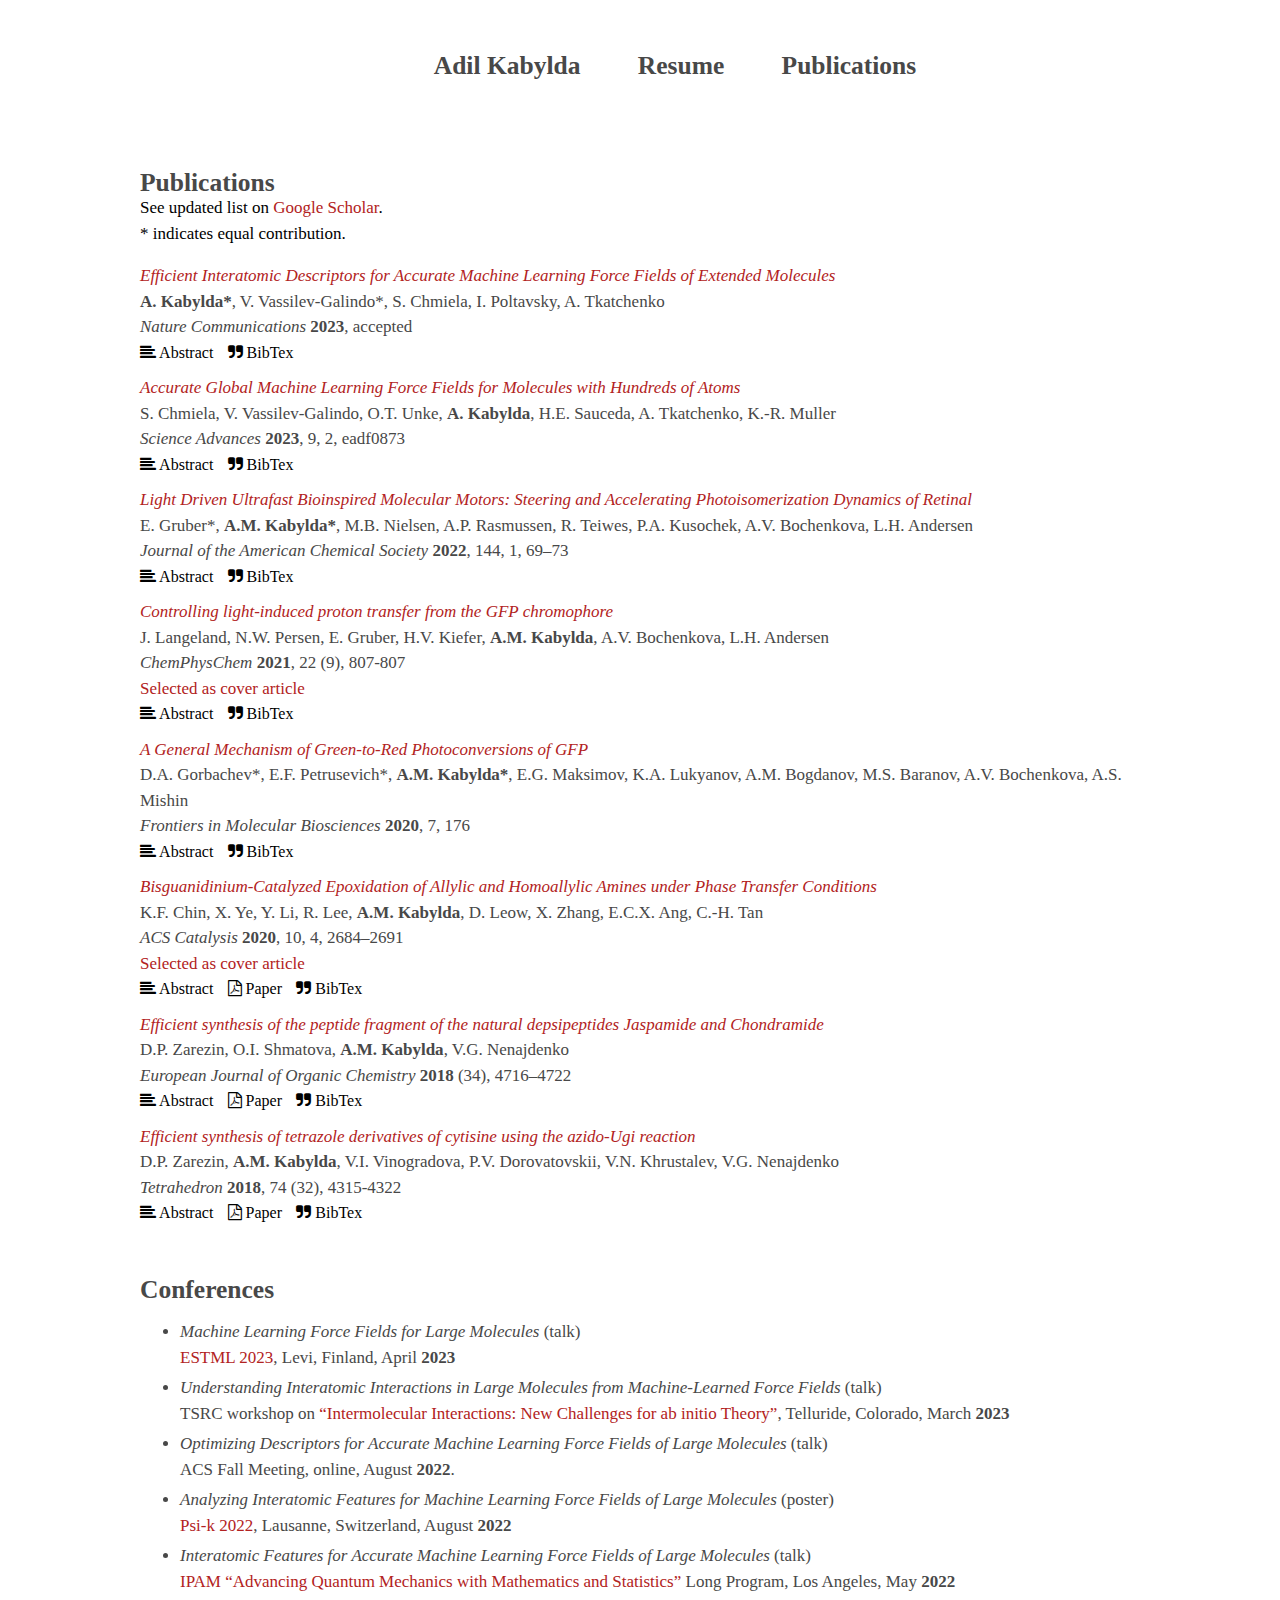
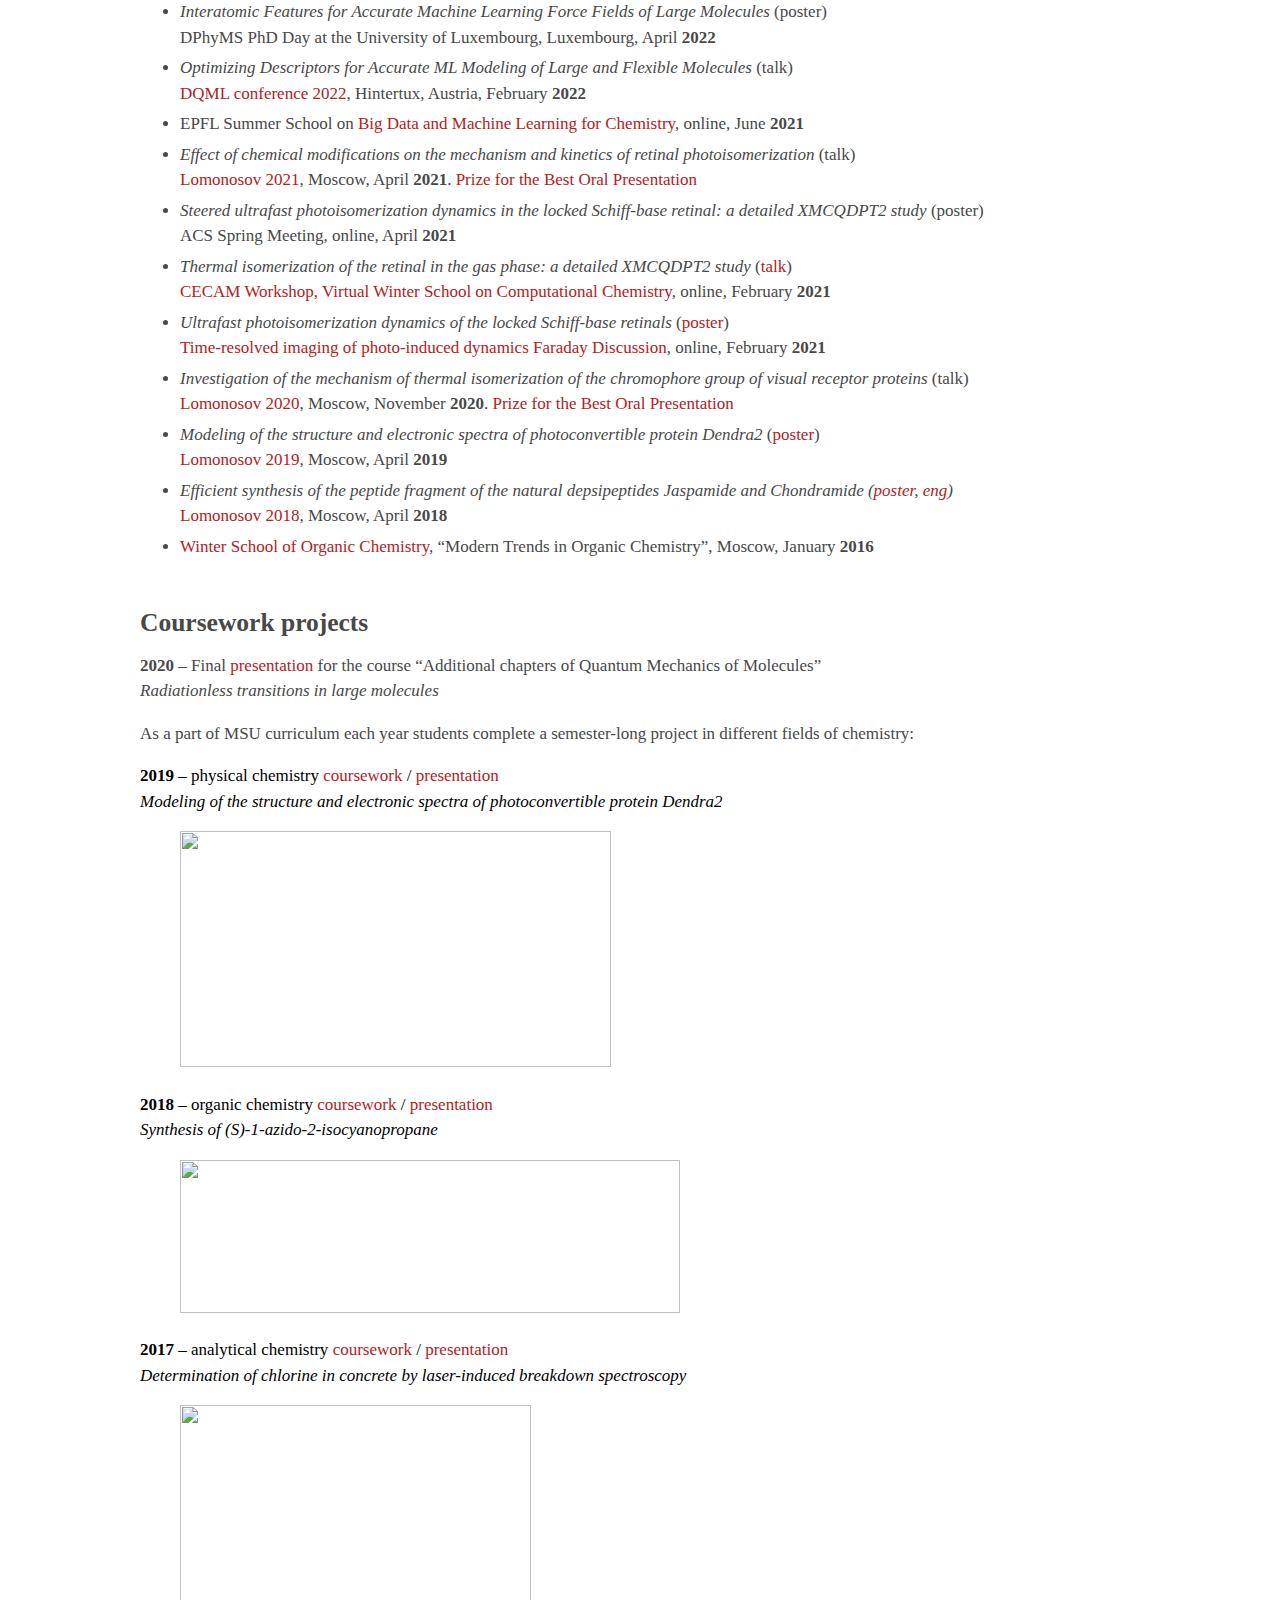
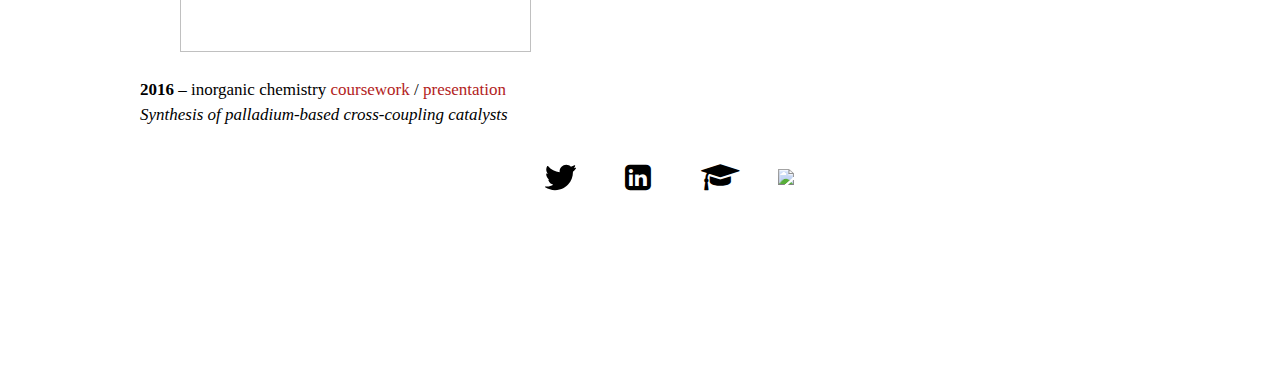
==== publications.html @ 23c83a57 "Update publications.html" ====
<!doctype html>
<html>
	<head>
	<!-- Google tag (gtag.js) -->
	<script async src="https://www.googletagmanager.com/gtag/js?id=G-KMZT3VV1C0"></script>
	<script>
		window.dataLayer = window.dataLayer || [];
		function gtag(){dataLayer.push(arguments);}
		gtag('js', new Date());
		gtag('config', 'G-KMZT3VV1C0');
	</script>
	<link rel="stylesheet" href="https://maxcdn.bootstrapcdn.com/font-awesome/4.4.0/css/font-awesome.min.css">
	<title>Adil Kabylda</title>
	<link rel="stylesheet" type="text/css" href="style.css">
	<script>
        function myFunction(name) {
          var x = document.getElementById(name);
          if (x.style.display === "none") {
            x.style.display = "block";
          } else {
            x.style.display = "none";
          }
        }
        function redirect_blank(url) {
          var a = document.createElement('a');
          a.target = "_blank";
          a.href = url;
          a.click();
        }
        </script>
	</head>

	<header>
	  <nav>
	    <ul>
	      <li><a href="index.html">Adil Kabylda</a></li>
	      <li><a href="resume.html">Resume</a></li>
	      <li><a href="publications.html">Publications</a></li>
	    </ul>
	  </nav>
	</header>

	<body>
       

		<h2>Publications</h2>
		See updated list on <a href="https://scholar.google.ru/citations?user=BIi43qMAAAAJ" target="_blank">Google Scholar</a>. <br>
		* indicates equal contribution.  
		
		<p>
			<ul style="list-style-type:none; padding:0">
				
			<li style="margin:10px 0px">
				<em><a href="https://arxiv.org/abs/2209.03985" target="_blank">Efficient Interatomic Descriptors for Accurate Machine Learning Force Fields of Extended Molecules</a></em><br>
				<b>A. Kabylda*</b>, V. Vassilev-Galindo*, S. Chmiela, I. Poltavsky, A. Tkatchenko <br>
				<em>Nature Communications</em> <b>2023</b>, accepted <br>
				<button class="button" onclick="myFunction('zarezin2018_1')"><i class="fa fa-align-left"></i> Abstract</button>
				<button class="button" onclick="myFunction('zarezin2018_1bib')"><i class="fa fa-quote-right"></i> BibTex</button>
				<div class="boxabstract" id="zarezin2018_1" style="Display:none">
					Abstract
					</div>
					<div class="boxabstract" id="zarezin2018_1bib" style="Display:none">
						@article{zarezin2018_1efficient,<br>
					</div>	
				
			<li style="margin:10px 0px">
				<em><a href="https://doi.org/10.1126/sciadv.adf0873" target="_blank">Accurate Global Machine Learning Force Fields for Molecules with Hundreds of Atoms</a></em><br>
				S. Chmiela, V. Vassilev-Galindo, O.T. Unke,  <b>A. Kabylda</b>, H.E. Sauceda, A. Tkatchenko, K.-R. Muller  <br>
				<em>Science Advances</em> <b>2023</b>, 9, 2, eadf0873 <br>
				<button class="button" onclick="myFunction('zarezin2018_1')"><i class="fa fa-align-left"></i> Abstract</button>
				<button class="button" onclick="myFunction('zarezin2018_1bib')"><i class="fa fa-quote-right"></i> BibTex</button>
				<div class="boxabstract" id="zarezin2018_1" style="Display:none">
					Abstract
					</div>
					<div class="boxabstract" id="zarezin2018_1bib" style="Display:none">
						@article{zarezin2018_1efficient,<br>
					</div>	
				
			<li style="margin:10px 0px">
				<em><a href="https://doi.org/10.1021/jacs.1c10752" target="_blank">Light Driven Ultrafast Bioinspired Molecular Motors: Steering and Accelerating Photoisomerization Dynamics of Retinal</a></em><br>
				E. Gruber*, <b>A.M. Kabylda*</b>, M.B. Nielsen, A.P. Rasmussen, R. Teiwes, P.A. Kusochek, A.V. Bochenkova, L.H. Andersen <br>
				<em>Journal of the American Chemical Society</em> <b>2022</b>, 144, 1, 69–73 <br>
				<button class="button" onclick="myFunction('zarezin2018_1')"><i class="fa fa-align-left"></i> Abstract</button>
				<button class="button" onclick="myFunction('zarezin2018_1bib')"><i class="fa fa-quote-right"></i> BibTex</button>
				<div class="boxabstract" id="zarezin2018_1" style="Display:none">
					Abstract
					</div>
					<div class="boxabstract" id="zarezin2018_1bib" style="Display:none">
						@article{zarezin2018_1efficient,<br>
					</div>	
			<li style="margin:10px 0px">
				<em><a href="https://doi.org/10.1002/cphc.202100068" target="_blank">Controlling light‐induced proton transfer from the GFP chromophore</a></em><br>
				J. Langeland, N.W. Persen, E. Gruber, H.V. Kiefer, <b>A.M. Kabylda</b>, A.V. Bochenkova, L.H. Andersen <br>
				<em>ChemPhysChem</em> <b>2021</b>, 22 (9), 807-807 <br>
				<b, style="color:rgb(45, 45, 182)"><a href="https://doi.org/10.1002/cphc.202100281" target="_blank">Selected as cover article</a></b><br>
				<button class="button" onclick="myFunction('zarezin2018_1')"><i class="fa fa-align-left"></i> Abstract</button>
				<button class="button" onclick="myFunction('zarezin2018_1bib')"><i class="fa fa-quote-right"></i> BibTex</button>
				<div class="boxabstract" id="zarezin2018_1" style="Display:none">
					Abstract
					</div>
					<div class="boxabstract" id="zarezin2018_1bib" style="Display:none">
						@article{zarezin2018_1efficient,<br>
					
					</div>					
			<li style="margin:10px 0px">
				<em><a href="https://doi.org/10.3389/fmolb.2020.00176" target="_blank">A General Mechanism of Green-to-Red Photoconversions of GFP</a></em><br>
				D.A. Gorbachev*, E.F. Petrusevich*, <b>A.M. Kabylda*</b>, E.G. Maksimov, 
				K.A. Lukyanov, A.M. Bogdanov, M.S. Baranov, A.V. Bochenkova, A.S. Mishin <br>
				<em>Frontiers in Molecular Biosciences</em> <b>2020</b>, 7, 176 <br>
				<button class="button" onclick="myFunction('zarezin2018_1')"><i class="fa fa-align-left"></i> Abstract</button>
				<button class="button" onclick="myFunction('zarezin2018_1bib')"><i class="fa fa-quote-right"></i> BibTex</button>
				<div class="boxabstract" id="zarezin2018_1" style="Display:none">
					Abstract
					</div>
					<div class="boxabstract" id="zarezin2018_1bib" style="Display:none">
						@article{zarezin2018_1efficient,<br>
					
					</div>	
				
			<li style="margin:10px 0px">
				<em><a href="https://doi.org/10.1021/acscatal.9b04862" target="_blank">Bisguanidinium-Catalyzed Epoxidation of Allylic and Homoallylic Amines under Phase Transfer Conditions</a></em><br>
				K.F. Chin, X. Ye, Y. Li, R. Lee, <b>A.M. Kabylda</b>, D. Leow, X. Zhang, E.C.X. Ang, C.-H. Tan <br>
				<em>ACS Catalysis</em> <b>2020</b>, 10, 4, 2684–2691 <br>
				<b, style="color:rgb(45, 45, 182)"><a href="https://pubs.acs.org/toc/accacs/10/4" target="_blank">Selected as cover article</a></b><br>
				<button class="button" onclick="myFunction('zarezin2018_1')"><i class="fa fa-align-left"></i> Abstract</button>
				<button class="button" onclick="redirect_blank('https://doi.org/10.1021/acscatal.9b04862')"><i class="fa fa-file-pdf-o"></i> Paper</button>
				<button class="button" onclick="myFunction('zarezin2018_1bib')"><i class="fa fa-quote-right"></i> BibTex</button>
				<div class="boxabstract" id="zarezin2018_1" style="Display:none">
					Abstract
					</div>
					<div class="boxabstract" id="zarezin2018_1bib" style="Display:none">
						@article{zarezin2018_1efficient,<br>
					
					</div>					

			<li style="margin:10px 0px">
				<em><a href="https://doi.org/10.1002/ejoc.201800992" target="_blank">Efficient synthesis of the peptide fragment of the natural depsipeptides Jaspamide and Chondramide</a></em><br>
				D.P. Zarezin, O.I. Shmatova, <b>A.M. Kabylda</b>, V.G. Nenajdenko <br>
				<em>European Journal of Organic Chemistry</em> <b>2018</b> (34), 4716–4722<br>
				<button class="button" onclick="myFunction('zarezin2018_1')"><i class="fa fa-align-left"></i> Abstract</button>
				<button class="button" onclick="redirect_blank('https://doi.org/10.1002/ejoc.201800992')"><i class="fa fa-file-pdf-o"></i> Paper</button>
				<button class="button" onclick="myFunction('zarezin2018_1bib')"><i class="fa fa-quote-right"></i> BibTex</button>
				<div class="boxabstract" id="zarezin2018_1" style="Display:none">
					Abstract
					</div>
					<div class="boxabstract" id="zarezin2018_1bib" style="Display:none">
						@article{zarezin2018_1efficient,<br>
					
					</div>	
		
			<li style="margin:10px 0px">
				<em><a href="https://doi.org/10.1016/j.tet.2018.06.045" target="_blank">Efficient synthesis of tetrazole derivatives of cytisine using the azido-Ugi reaction</a></em><br>
				D.P. Zarezin, <b>A.M. Kabylda</b>, V.I. Vinogradova, P.V. Dorovatovskii, V.N. Khrustalev, V.G. Nenajdenko <br>
				<em>Tetrahedron</em> <b>2018</b>, 74 (32), 4315-4322<br>
				<button class="button" onclick="myFunction('zarezin2018')"><i class="fa fa-align-left"></i> Abstract</button>
				<button class="button" onclick="redirect_blank('https://doi.org/10.1016/j.tet.2018.06.045')"><i class="fa fa-file-pdf-o"></i> Paper</button>
				<button class="button" onclick="myFunction('zarezin2018bib')"><i class="fa fa-quote-right"></i> BibTex</button>
				<div class="boxabstract" id="zarezin2018" style="Display:none">
					Abstract
					</div>
					<div class="boxabstract" id="zarezin2018bib" style="Display:none">
						@article{zarezin2018efficient,<br>
						  title={Efficient synthesis of tetrazole derivatives of cytisine using the azido-Ugi reaction},<br>
						  author={Zarezin, Danil P and Kabylda, Adil M and Vinogradova, Valentina I and Dorovatovskii, Pavel V and Khrustalev, Victor N and Nenajdenko, Valentine G},<br>
						  journal={Tetrahedron},<br>
						  volume={74},<br>
						  number={32},<br>
						  pages={4315--4322},<br>
						  year={2018},<br>
						  doi={10.1016/j.tet.2018.06.045}<br>
						}						
					</div>	

			</ul>

<h2>Conferences</h2>

<ul>

<li><em>Machine Learning Force Fields for Large Molecules</em> (talk) <br>
	<a href="https://estml.github.io/" target="_blank">ESTML 2023</a>, Levi, Finland, April <b>2023</b></li>	

<li><em>Understanding Interatomic Interactions in Large Molecules from Machine-Learned Force Fields</em> (talk) <br>
	TSRC workshop on <a href="https://meetings.telluridescience.org/meetings/workshop-details?wid=1130" target="_blank">&#8220;Intermolecular Interactions: New Challenges for ab initio Theory&#8221;</a>, Telluride, Colorado, March <b>2023</b></li>
	
<li><em>Optimizing Descriptors for Accurate Machine Learning Force Fields of Large Molecules</em> (talk) <br>
	ACS Fall Meeting, online, August <b>2022</b>.</li>
	
<li><em>Analyzing Interatomic Features for Machine Learning Force Fields of Large Molecules</em> (poster) <br>
	<a href="https://www.psik2022.net/" target="_blank">Psi-k 2022</a>, Lausanne, Switzerland, August <b>2022</b></li>

<li><em>Interatomic Features for Accurate Machine Learning Force Fields of Large Molecules</em> (talk) <br>
	<a href="https://www.ipam.ucla.edu/qmm2022" target="_blank">IPAM &#8220;Advancing Quantum Mechanics with Mathematics and Statistics&#8221;</a> Long Program, Los Angeles, May <b>2022</b></li>

<li><em>Interatomic Features for Accurate Machine Learning Force Fields of Large Molecules</em> (poster) <br>
	DPhyMS PhD Day at the University of Luxembourg, Luxembourg, April <b>2022</b></li>	

<li><em>Optimizing Descriptors for Accurate ML Modeling of Large and Flexible Molecules</em> (talk) <br>
	<a href="https://dqml22.github.io/" target="_blank">DQML conference 2022</a>, Hintertux, Austria, February <b>2022</b></li>
	
<li>EPFL Summer School on <a href="https://bdmlc2021.epfl.ch/" target="_blank">Big Data and Machine Learning for Chemistry</a>, 
	online, June <b>2021</b></li>
	
<li><em>Effect of chemical modifications on the mechanism and kinetics of retinal photoisomerization</em> (talk)<br>
	<a href="https://lomonosov2020.chem.msu.ru/" target="_blank">Lomonosov 2021</a>, Moscow, April <b>2021</b>. <a href="https://lomonosov2021.chem.msu.ru/physical1/" target="_blank">Prize for the Best Oral Presentation</a></li>
	
<li><em>Steered ultrafast photoisomerization dynamics in the locked Schiff-base retinal: a detailed XMCQDPT2 study</em> (poster)<br>
ACS Spring Meeting, online, April <b>2021</b></li>

<li><em>Thermal isomerization of the retinal in the gas phase: a detailed XMCQDPT2 study</em> 
(<a href="https://kabylda.files.wordpress.com/2021/02/kabylda_cecam_2021.pdf" target="_blank">talk</a>) <br>
<a href="https://winterschool.cc/" target="_blank">CECAM Workshop, Virtual Winter School on Computational Chemistry</a>, online, February <b>2021</b></li>

<li><em>Ultrafast photoisomerization dynamics of the locked Schiff-base retinals </em>
	(<a href="https://dynamicsfd2021-rsc.ipostersessions.com/Default.aspx?s=D0-BD-29-CA-E0-F9-E6-70-AC-4D-92-51-80-6E-2B-1B" target="_blank">poster</a>) <br>
	<a href="https://www.rsc.org/events/detail/40791/time-resolved-imaging-of-photo-induced-dynamics-faraday-discussion" target="_blank">Time-resolved imaging of photo-induced dynamics Faraday Discussion</a>, online, February <b>2021</b></li>

<li><em>Investigation of the mechanism of thermal isomerization of the chromophore group of visual receptor proteins</em> (talk) <br>
	<a href="https://lomonosov2020.chem.msu.ru/" target="_blank">Lomonosov 2020</a>, 
	Moscow, November <b>2020</b>. <a href="https://lomonosov2020.chem.msu.ru/physical1/" target="_blank">Prize for the Best Oral Presentation</a></li>

<li><em>Modeling of the structure and electronic spectra of photoconvertible protein Dendra2</em>
	(<a href="https://kabylda.files.wordpress.com/2020/03/kabylda_poster_l2019.pdf" target="_blank">poster</a>)<br>
	<a href="https://lomonosov2019.chem.msu.ru/" target="_blank">Lomonosov 2019</a>, Moscow, April <b>2019</b></li>

<li><em>Efficient synthesis of the peptide fragment of the natural depsipeptides Jaspamide and Chondramide 
	(<a href="https://kabylda.files.wordpress.com/2020/03/kabylda_poster_l2018.pdf" target="_blank">poster</a>,
	<a href="https://kabylda.files.wordpress.com/2020/03/kabylda_poster_l2018_eng.pdf" target="_blank">eng</a>)</em> <br>
	<a href="https://lomonosov-msu.ru/eng/event/5000/" target="_blank">Lomonosov 2018</a>, Moscow, April <b>2018</b> </li>

<li><a href="http://www.chem.msu.ru/rus/events/wsoc-2016/" target="_blank">Winter School of Organic Chemistry</a>, &#8220;Modern Trends in Organic Chemistry&#8221;, Moscow, January <b>2016</b></li>
</ul>

<h2>Coursework projects</h2>

<p><strong>2020</strong> &#8211; Final <a href="https://kabylda.files.wordpress.com/2020/03/kabylda_qm_pres.pdf" target="_blank">presentation</a> for the course &#8220;Additional chapters of Quantum Mechanics of Molecules&#8221; <br>
<em> Radiationless transitions in large molecules </em> </p>

<p>As a part of MSU curriculum each year students complete a semester-long project in different fields of chemistry:</p>
<strong>2019</strong> &#8211; physical chemistry <a href="https://kabylda.files.wordpress.com/2020/03/kabylda_phys_cw.pdf" target="_blank">coursework</a> / <a href="https://kabylda.files.wordpress.com/2020/03/kabylda_phys_pres.pdf">presentation</a> <br>
	<em>Modeling of the structure and electronic spectra of photoconvertible protein Dendra2</em>
<div class="wp-block-image"><figure class="aligncenter size-large is-resized"><img loading="lazy" data-attachment-id="145" data-permalink="https://kabylda.wordpress.com/phys_pic-1/" data-orig-file="https://kabylda.files.wordpress.com/2020/03/phys_pic-1.png" data-orig-size="1547,854" data-comments-opened="1" data-image-meta="{&quot;aperture&quot;:&quot;0&quot;,&quot;credit&quot;:&quot;&quot;,&quot;camera&quot;:&quot;&quot;,&quot;caption&quot;:&quot;&quot;,&quot;created_timestamp&quot;:&quot;0&quot;,&quot;copyright&quot;:&quot;&quot;,&quot;focal_length&quot;:&quot;0&quot;,&quot;iso&quot;:&quot;0&quot;,&quot;shutter_speed&quot;:&quot;0&quot;,&quot;title&quot;:&quot;&quot;,&quot;orientation&quot;:&quot;0&quot;}" data-image-title="phys_pic-1" data-image-description="" data-image-caption="" data-medium-file="https://kabylda.files.wordpress.com/2020/03/phys_pic-1.png?w=300" data-large-file="https://kabylda.files.wordpress.com/2020/03/phys_pic-1.png?w=750" src="https://kabylda.files.wordpress.com/2020/03/phys_pic-1.png?w=1024" alt="" class="wp-image-145" width="431" height="236" /></figure></div>

<strong>2018</strong> &#8211; organic chemistry <a href="https://kabylda.files.wordpress.com/2020/03/kabylda_org_cw.pdf" target="_blank">coursework</a> / <a href="https://kabylda.files.wordpress.com/2020/03/kabylda_org_pres.pdf">presentation</a> <br>
	<em>Synthesis of (S)-1-azido-2-isocyanopropane</em>
<div class="wp-block-image"><figure class="aligncenter size-large is-resized"><img loading="lazy" data-attachment-id="108" data-permalink="https://kabylda.wordpress.com/org_pic-1/" data-orig-file="https://kabylda.files.wordpress.com/2020/03/org_pic-1.png" data-orig-size="1219,373" data-comments-opened="1" data-image-meta="{&quot;aperture&quot;:&quot;0&quot;,&quot;credit&quot;:&quot;&quot;,&quot;camera&quot;:&quot;&quot;,&quot;caption&quot;:&quot;&quot;,&quot;created_timestamp&quot;:&quot;0&quot;,&quot;copyright&quot;:&quot;&quot;,&quot;focal_length&quot;:&quot;0&quot;,&quot;iso&quot;:&quot;0&quot;,&quot;shutter_speed&quot;:&quot;0&quot;,&quot;title&quot;:&quot;&quot;,&quot;orientation&quot;:&quot;0&quot;}" data-image-title="org_pic-1" data-image-description="" data-image-caption="" data-medium-file="https://kabylda.files.wordpress.com/2020/03/org_pic-1.png?w=300" data-large-file="https://kabylda.files.wordpress.com/2020/03/org_pic-1.png?w=750" src="https://kabylda.files.wordpress.com/2020/03/org_pic-1.png?w=750" alt="" class="wp-image-108" width="500" height="153" srcset="https://kabylda.files.wordpress.com/2020/03/org_pic-1.png?w=500 500w, https://kabylda.files.wordpress.com/2020/03/org_pic-1.png?w=1000 1000w, https://kabylda.files.wordpress.com/2020/03/org_pic-1.png?w=150 150w, https://kabylda.files.wordpress.com/2020/03/org_pic-1.png?w=300 300w, https://kabylda.files.wordpress.com/2020/03/org_pic-1.png?w=768 768w" sizes="(max-width: 500px) 100vw, 500px" /></figure></div>

<strong>2017</strong> &#8211; analytical chemistry <a href="https://kabylda.files.wordpress.com/2020/03/kabylda_analyt_cw.pdf" target="_blank">coursework</a> / <a href="https://kabylda.files.wordpress.com/2020/03/kabylda_analyt_pres.pdf">presentation</a>  <br>
	<em>Determination of chlorine in concrete by laser-induced breakdown spectroscopy</em>
<div class="wp-block-image"><figure class="aligncenter size-large is-resized"><img loading="lazy" data-attachment-id="109" data-permalink="https://kabylda.wordpress.com/anal_pic-1/" data-orig-file="https://kabylda.files.wordpress.com/2020/03/anal_pic-1.png" data-orig-size="857,603" data-comments-opened="1" data-image-meta="{&quot;aperture&quot;:&quot;0&quot;,&quot;credit&quot;:&quot;&quot;,&quot;camera&quot;:&quot;&quot;,&quot;caption&quot;:&quot;&quot;,&quot;created_timestamp&quot;:&quot;0&quot;,&quot;copyright&quot;:&quot;&quot;,&quot;focal_length&quot;:&quot;0&quot;,&quot;iso&quot;:&quot;0&quot;,&quot;shutter_speed&quot;:&quot;0&quot;,&quot;title&quot;:&quot;&quot;,&quot;orientation&quot;:&quot;0&quot;}" data-image-title="anal_pic-1" data-image-description="" data-image-caption="" data-medium-file="https://kabylda.files.wordpress.com/2020/03/anal_pic-1.png?w=300" data-large-file="https://kabylda.files.wordpress.com/2020/03/anal_pic-1.png?w=750" src="https://kabylda.files.wordpress.com/2020/03/anal_pic-1.png?w=750" alt="" class="wp-image-109" width="351" height="247" srcset="https://kabylda.files.wordpress.com/2020/03/anal_pic-1.png?w=351 351w, https://kabylda.files.wordpress.com/2020/03/anal_pic-1.png?w=702 702w, https://kabylda.files.wordpress.com/2020/03/anal_pic-1.png?w=150 150w, https://kabylda.files.wordpress.com/2020/03/anal_pic-1.png?w=300 300w" sizes="(max-width: 351px) 100vw, 351px" /></figure></div>

<strong>2016</strong> &#8211; inorganic chemistry <a href="https://kabylda.files.wordpress.com/2020/03/kabylda_inorg_cw.pdf" target="_blank">coursework</a> / <a href="https://kabylda.files.wordpress.com/2020/03/kabylda_inorg_pres.pdf">presentation</a> <br>
	<em>Synthesis of palladium-based cross-coupling catalysts</em>
</div></div>

	</body>
	<footer>
		<ul>
				<a href="https://twitter.com/kabylda_" class="nohover-icons"> <img src="media/twitter.svg" style="width:3.2%; margin-left:2em; margin-bottom:0.75em">  </a>
				<a href="https://www.linkedin.com/in/kabylda/"> <i class="fa fa-linkedin-square" style="font-size:30px;margin-left:1.5em;color:black"> </i></a>
				<a href="https://scholar.google.ru/citations?user=BIi43qMAAAAJ"> <i class="fa fa-graduation-cap" style="font-size:30px;margin-left:1.5em;color:black"> </i> </a>
				<a href="https://orcid.org/0000-0002-8620-6135" class="nohover-icons"> <img src="media/orcid.svg" style="width:3.2%; margin-left:2em; margin-bottom:0.75em">  </a>
		</ul>
	</footer>

</html>
---- style.css ----
body {
  background: #FFFFFF;
  font-family: Optima;
  font-size:17px;
  max-width: 1000px;
  margin: auto;
  padding: 1em;
  line-height: 1.5em;
}

header {
  background: #FFFFFF;
  font-family: Optima;
  font-size: 1.5em;
  font-weight: bold;
  display: flex;
  justify-content: center; /* center the items horizontally */
  align-items: center; /* center the items vertically (optional) */
  padding: 10px;
  margin-bottom: 20px;
  margin-left: 30px;
}


footer {
  background: #FFFFFF;
  font-family: Optima;
  font-weight: bold;
  margin: 2em 0px 10em 0px;
}

h1, h2, h3, p, li, span {
  color: #484848;
}

h1 {
  margin: 1em 0px 1em 0px;
}

h2 {
  margin: 2em 0px 0px 0px;
}

a {
  text-decoration: none;
  color: #B22222;
}

nav ul {
  text-align: center;
}

nav ul li {
  display: inline-block;
  list-style-type: none;
  color: #484848;
}

nav ul li:not(:first-child):before {
    padding: 1em;
    margin: 0px;
    content: "  ";
}

nav ul li a {
  text-decoration: none;
  color: #484848;
  transition: color 0.2s ease-in-out;
}

nav ul li a:hover {
  color: #B22222;
}

footer ul {
  text-align: center;
}

footer ul li {
  display: inline-block;
  list-style-type: none;
  color: #484848;
}

footer ul li:not(:first-child):before {
    padding: 1em;
    margin: 0px;
    content: "|";
}

footer ul li a {
  text-decoration: none;
  color: #484848;
}

footer img {
  display:inline-block;
  vertical-align:middle;
  padding: 0px;
  margin: 0px;
}

li:not(:last-child) {
    margin-bottom: 5px;
}

.bounded{
  width: 380px;
}

.button {
  background-color: white;
  cursor: pointer;
  border: none;
  color: black;
  padding: 0px;
  margin-top: 0px;
  margin-bottom: 0px;
  margin-left: 0px;
  margin-right: 10px;
  text-align: center;
  font-family: Optima;
  font-size: 12pt;
}

.boxabstract {
  width: 100%;
  padding: 5px 5px;
  text-align: justify;
  background-color: Gainsboro;
  margin-top: 10px;
}
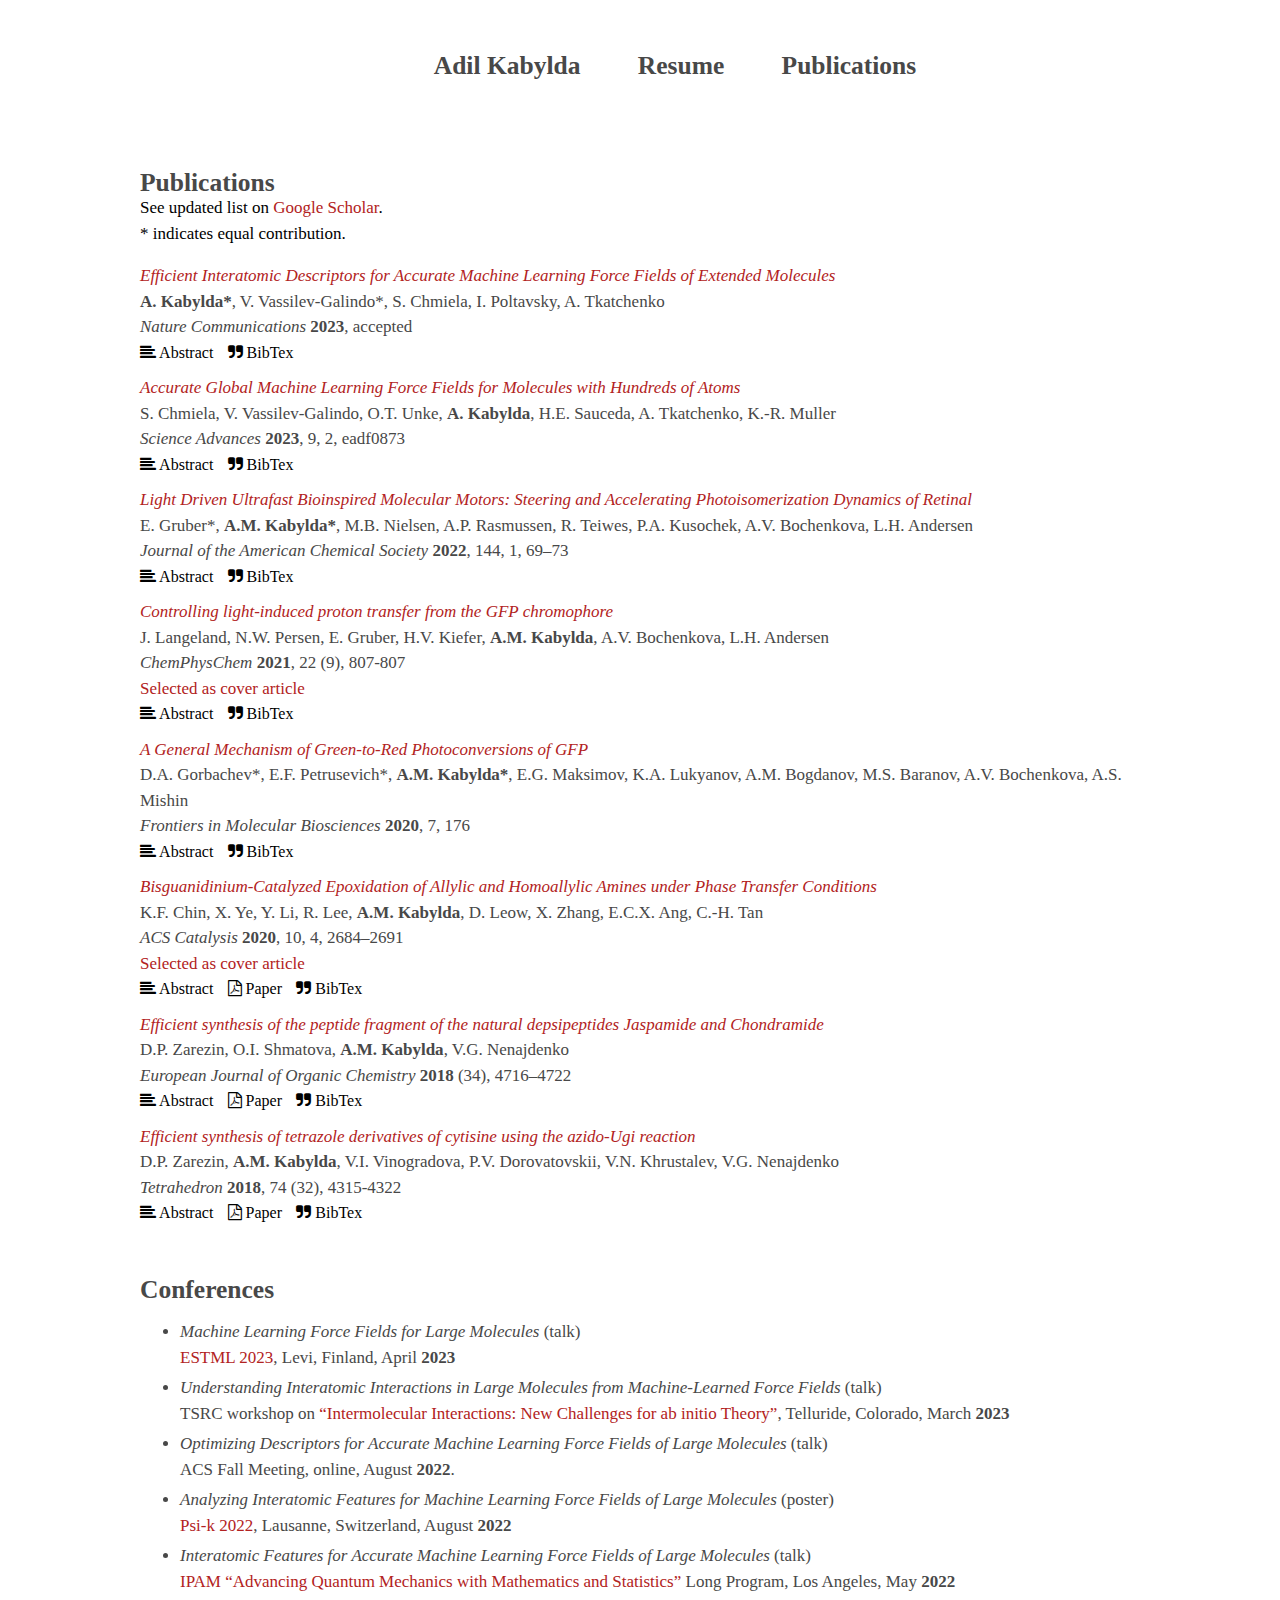
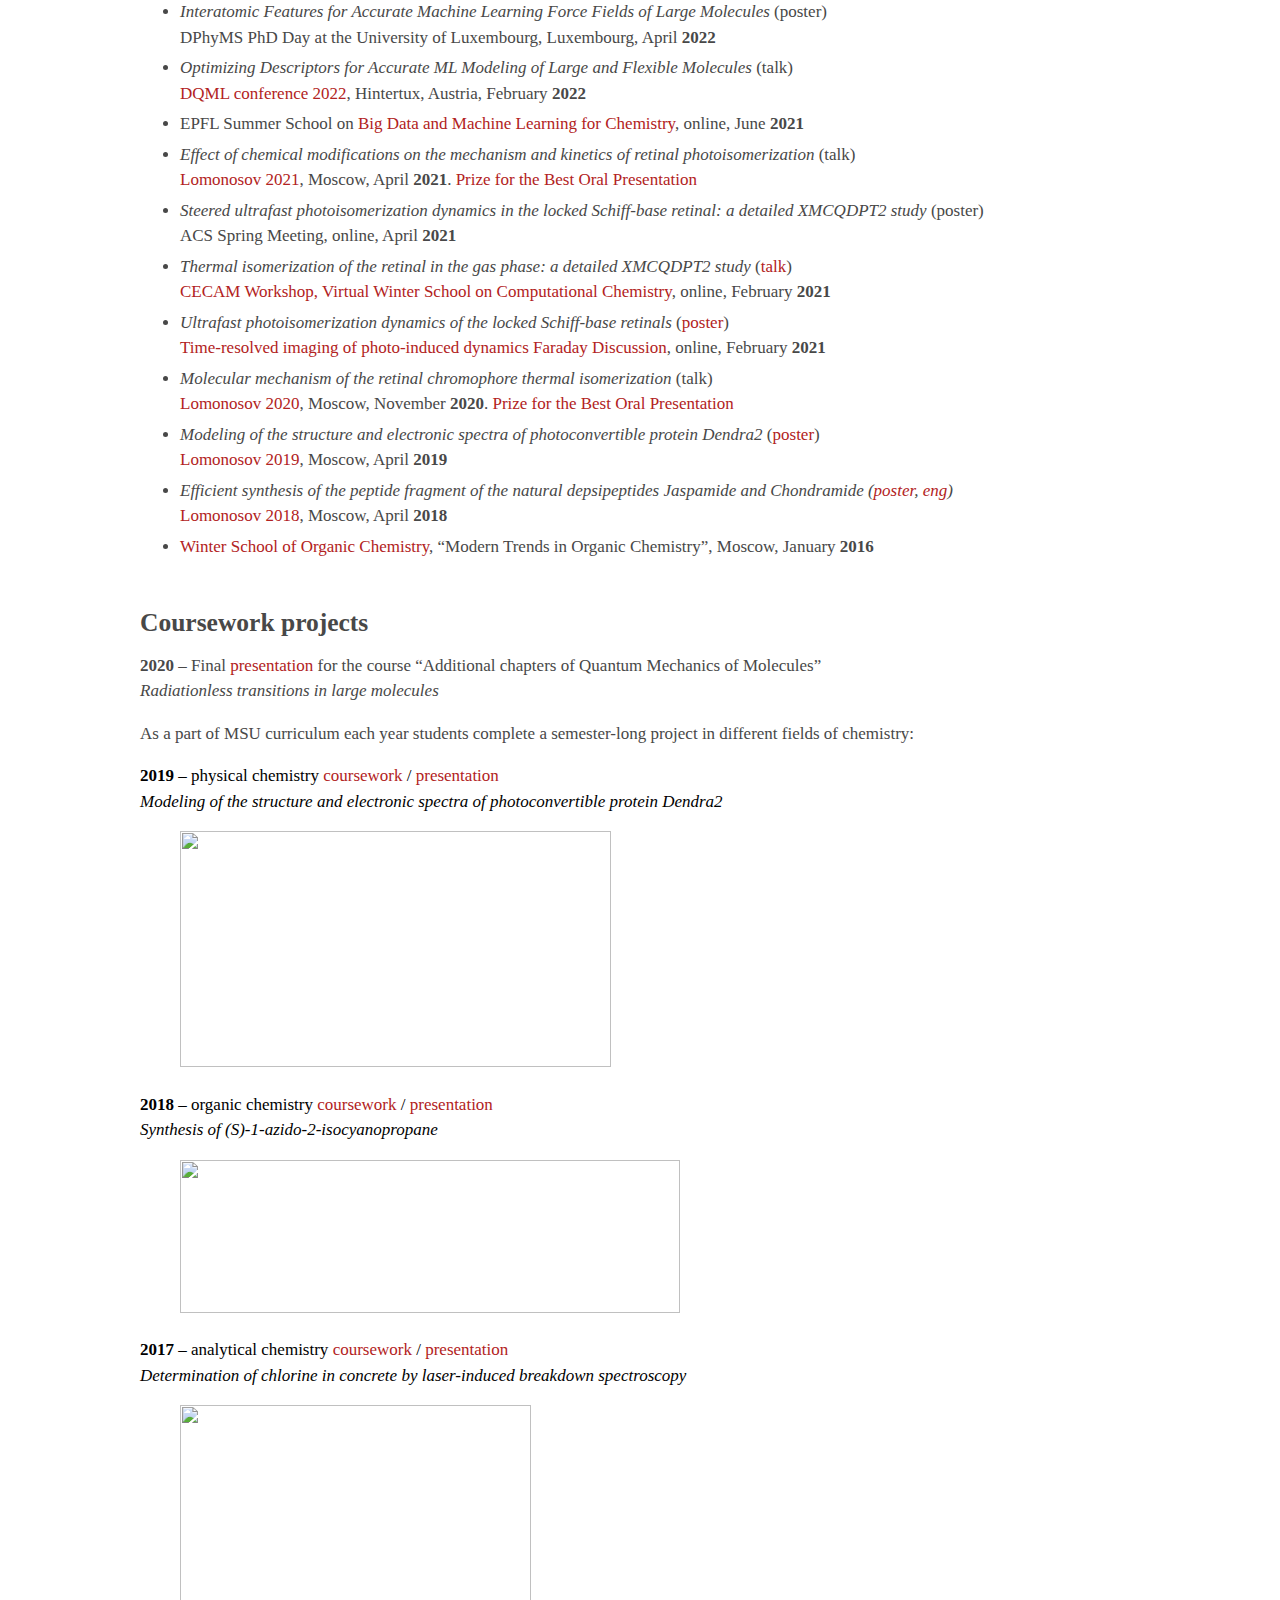
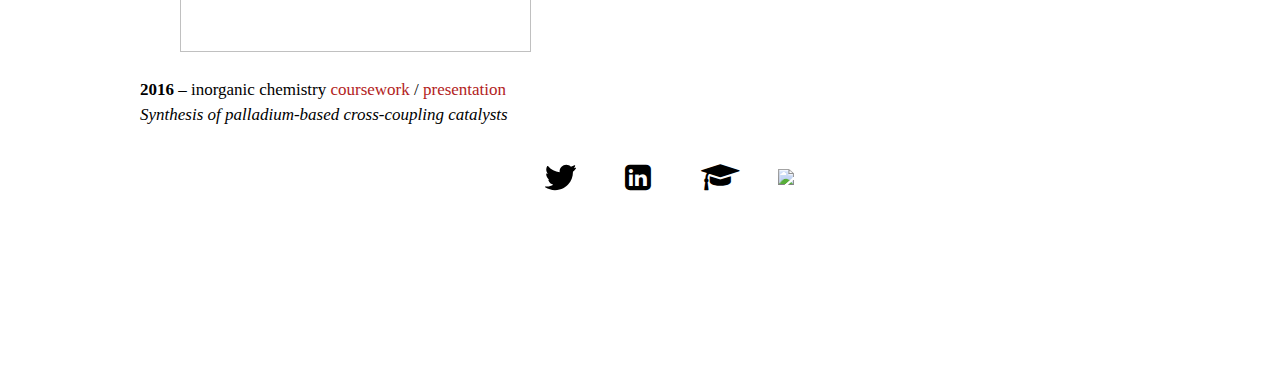
==== commit ce766fa8: "Update publications.html" ====
--- a/publications.html
+++ b/publications.html
@@ -215,7 +215,7 @@
 	(<a href="https://dynamicsfd2021-rsc.ipostersessions.com/Default.aspx?s=D0-BD-29-CA-E0-F9-E6-70-AC-4D-92-51-80-6E-2B-1B" target="_blank">poster</a>) <br>
 	<a href="https://www.rsc.org/events/detail/40791/time-resolved-imaging-of-photo-induced-dynamics-faraday-discussion" target="_blank">Time-resolved imaging of photo-induced dynamics Faraday Discussion</a>, online, February <b>2021</b></li>
 
-<li><em>Investigation of the mechanism of thermal isomerization of the chromophore group of visual receptor proteins</em> (talk) <br>
+<li><em>Molecular mechanism of the retinal chromophore thermal isomerization</em> (talk) <br>
 	<a href="https://lomonosov2020.chem.msu.ru/" target="_blank">Lomonosov 2020</a>, 
 	Moscow, November <b>2020</b>. <a href="https://lomonosov2020.chem.msu.ru/physical1/" target="_blank">Prize for the Best Oral Presentation</a></li>
 
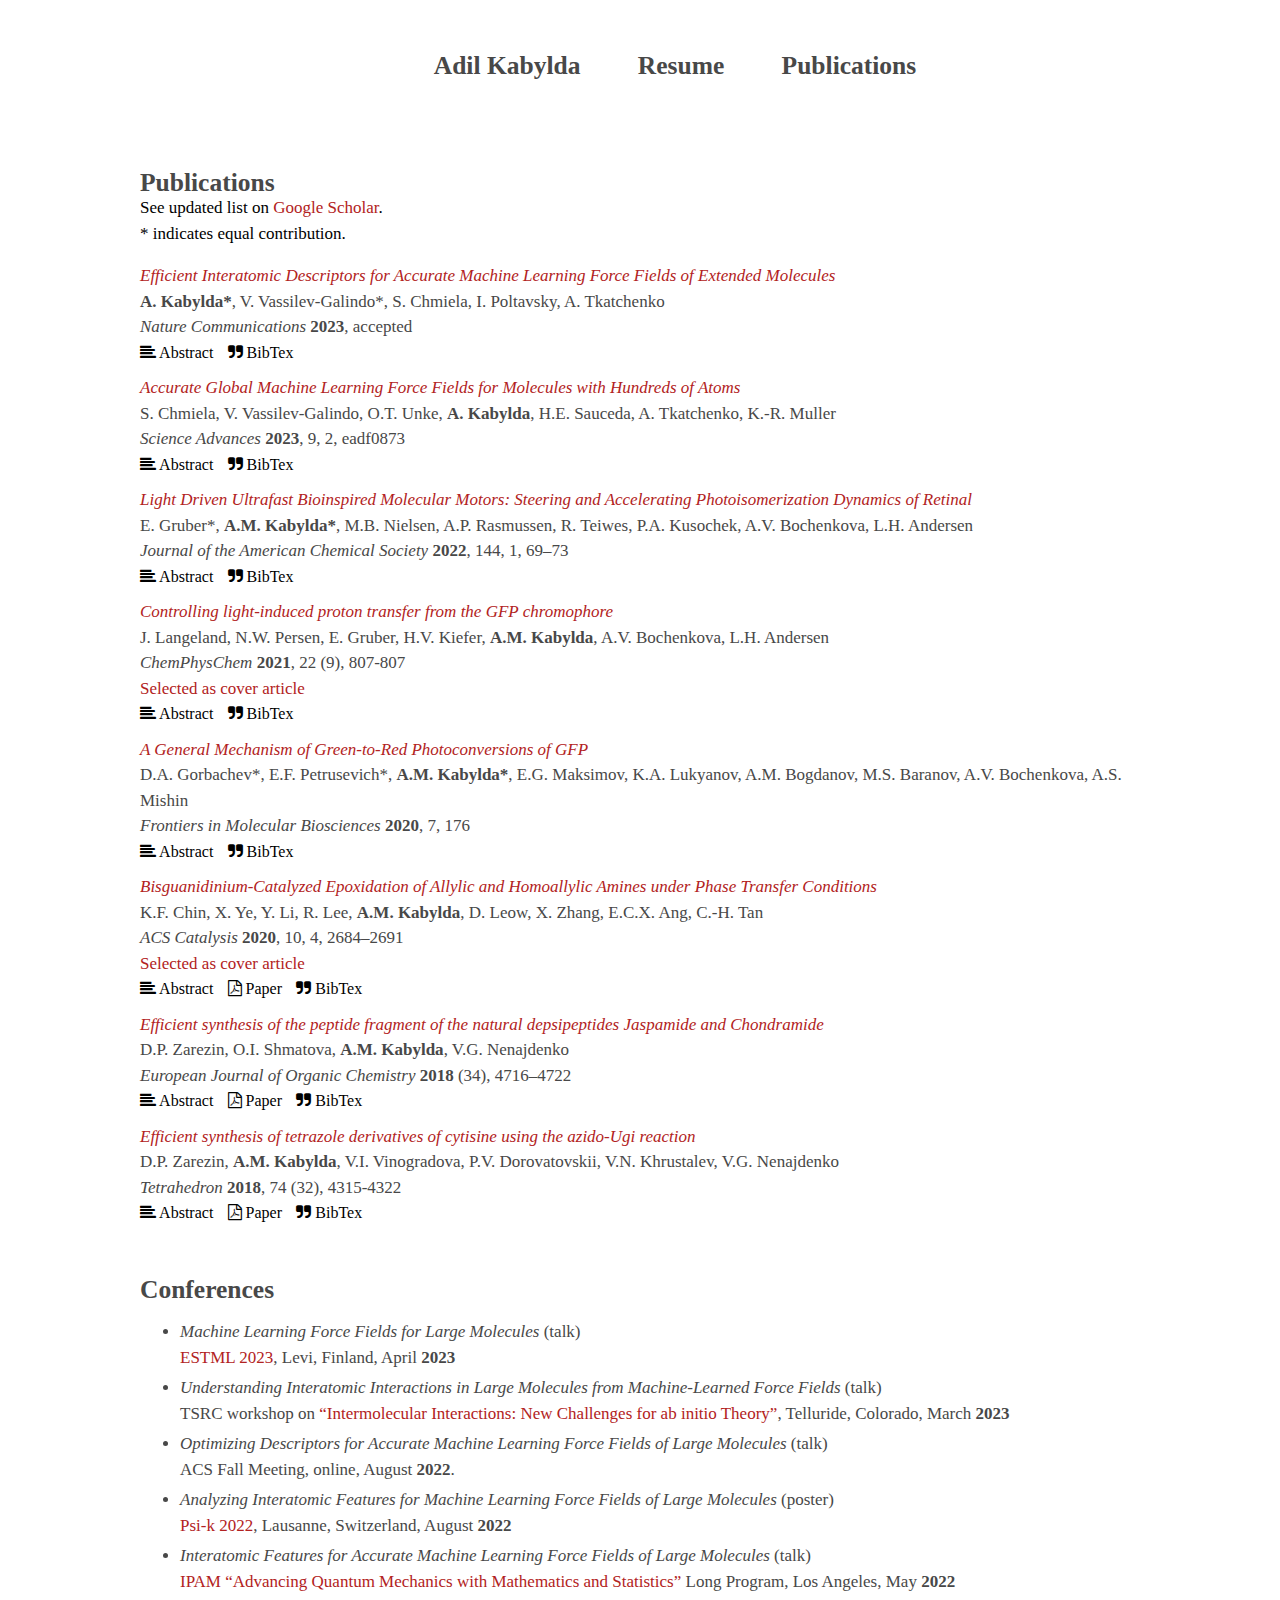
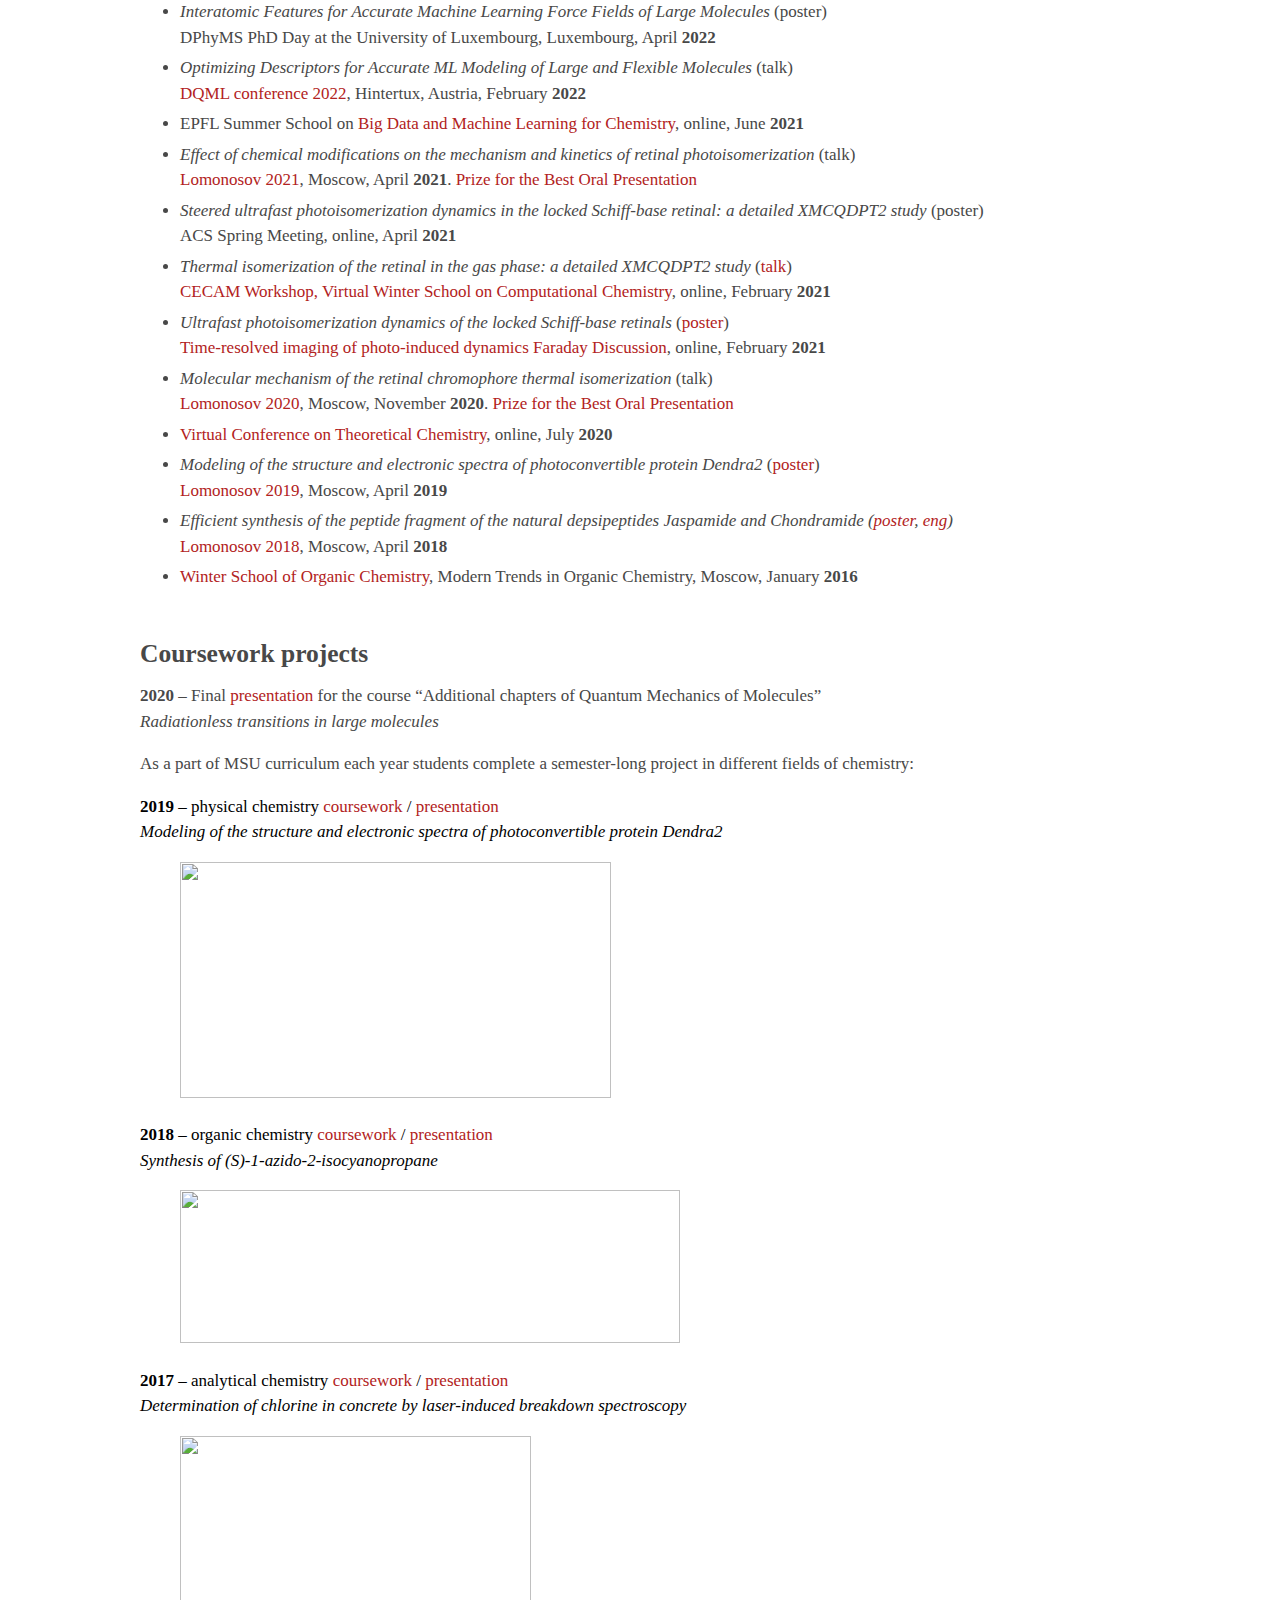
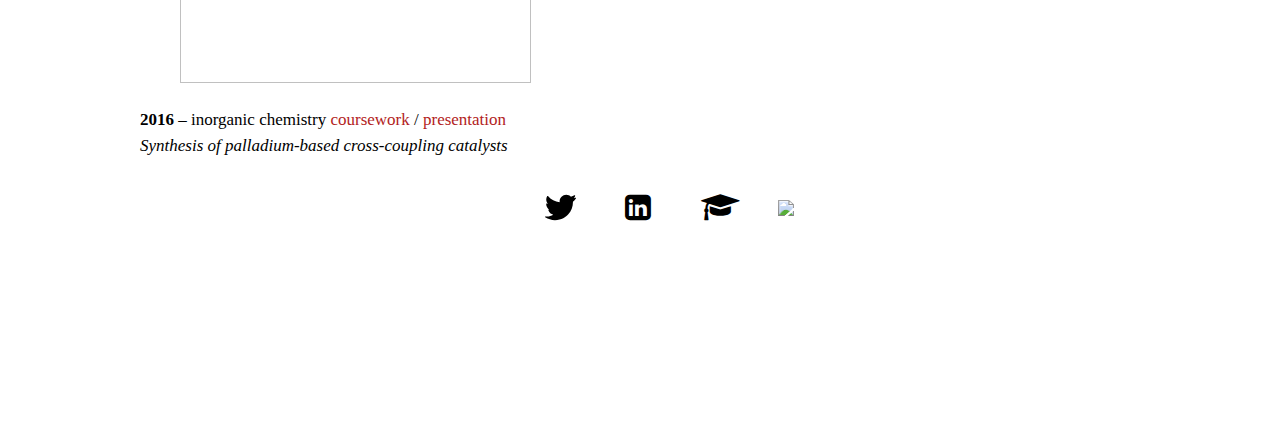
==== commit b5c6e8e9: "Update publications.html" ====
--- a/publications.html
+++ b/publications.html
@@ -219,6 +219,8 @@
 	<a href="https://lomonosov2020.chem.msu.ru/" target="_blank">Lomonosov 2020</a>, 
 	Moscow, November <b>2020</b>. <a href="https://lomonosov2020.chem.msu.ru/physical1/" target="_blank">Prize for the Best Oral Presentation</a></li>
 
+<li><a href="https://sites.google.com/view/vctc2020/home" target="_blank">Virtual Conference on Theoretical Chemistry</a>, online, July <b>2020</b></li>
+		
 <li><em>Modeling of the structure and electronic spectra of photoconvertible protein Dendra2</em>
 	(<a href="https://kabylda.files.wordpress.com/2020/03/kabylda_poster_l2019.pdf" target="_blank">poster</a>)<br>
 	<a href="https://lomonosov2019.chem.msu.ru/" target="_blank">Lomonosov 2019</a>, Moscow, April <b>2019</b></li>
@@ -228,7 +230,7 @@
 	<a href="https://kabylda.files.wordpress.com/2020/03/kabylda_poster_l2018_eng.pdf" target="_blank">eng</a>)</em> <br>
 	<a href="https://lomonosov-msu.ru/eng/event/5000/" target="_blank">Lomonosov 2018</a>, Moscow, April <b>2018</b> </li>
 
-<li><a href="http://www.chem.msu.ru/rus/events/wsoc-2016/" target="_blank">Winter School of Organic Chemistry</a>, &#8220;Modern Trends in Organic Chemistry&#8221;, Moscow, January <b>2016</b></li>
+<li><a href="http://www.chem.msu.ru/rus/events/wsoc-2016/" target="_blank">Winter School of Organic Chemistry</a>, Modern Trends in Organic Chemistry, Moscow, January <b>2016</b></li>
 </ul>
 
 <h2>Coursework projects</h2>
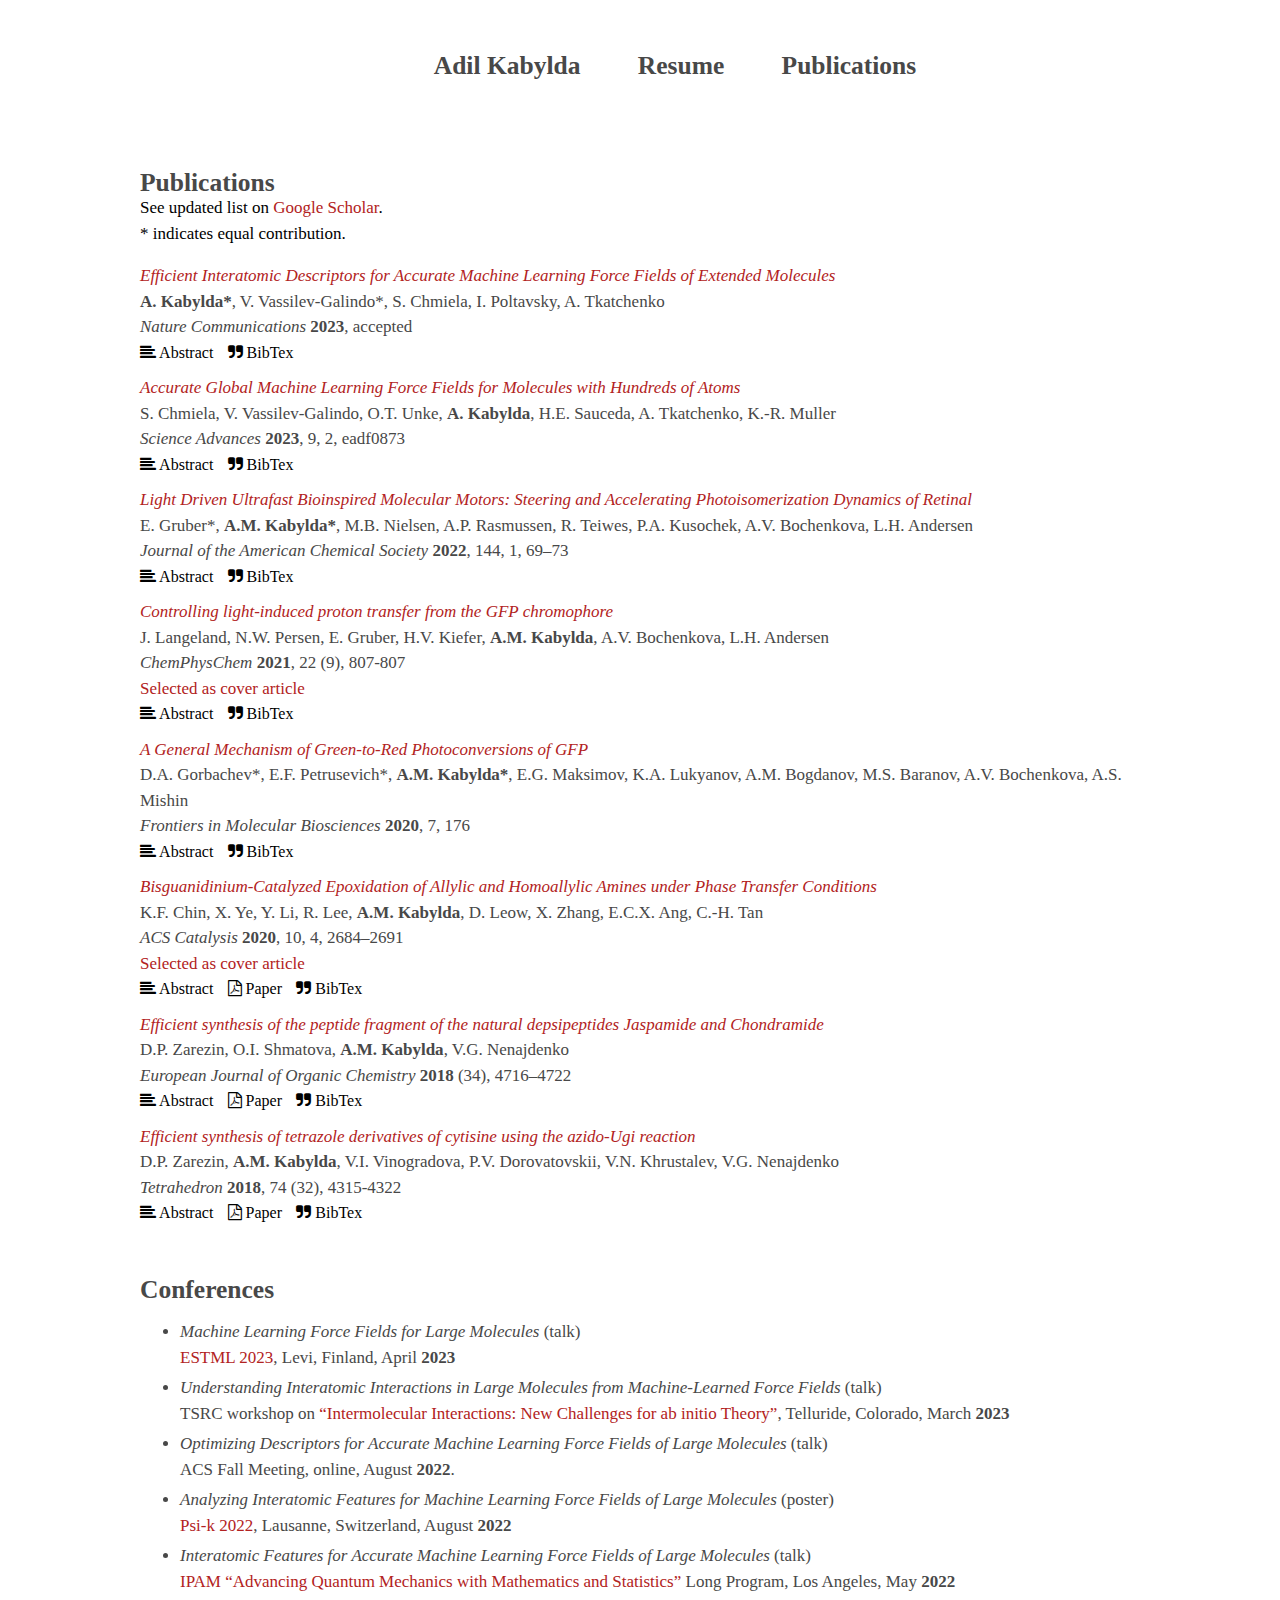
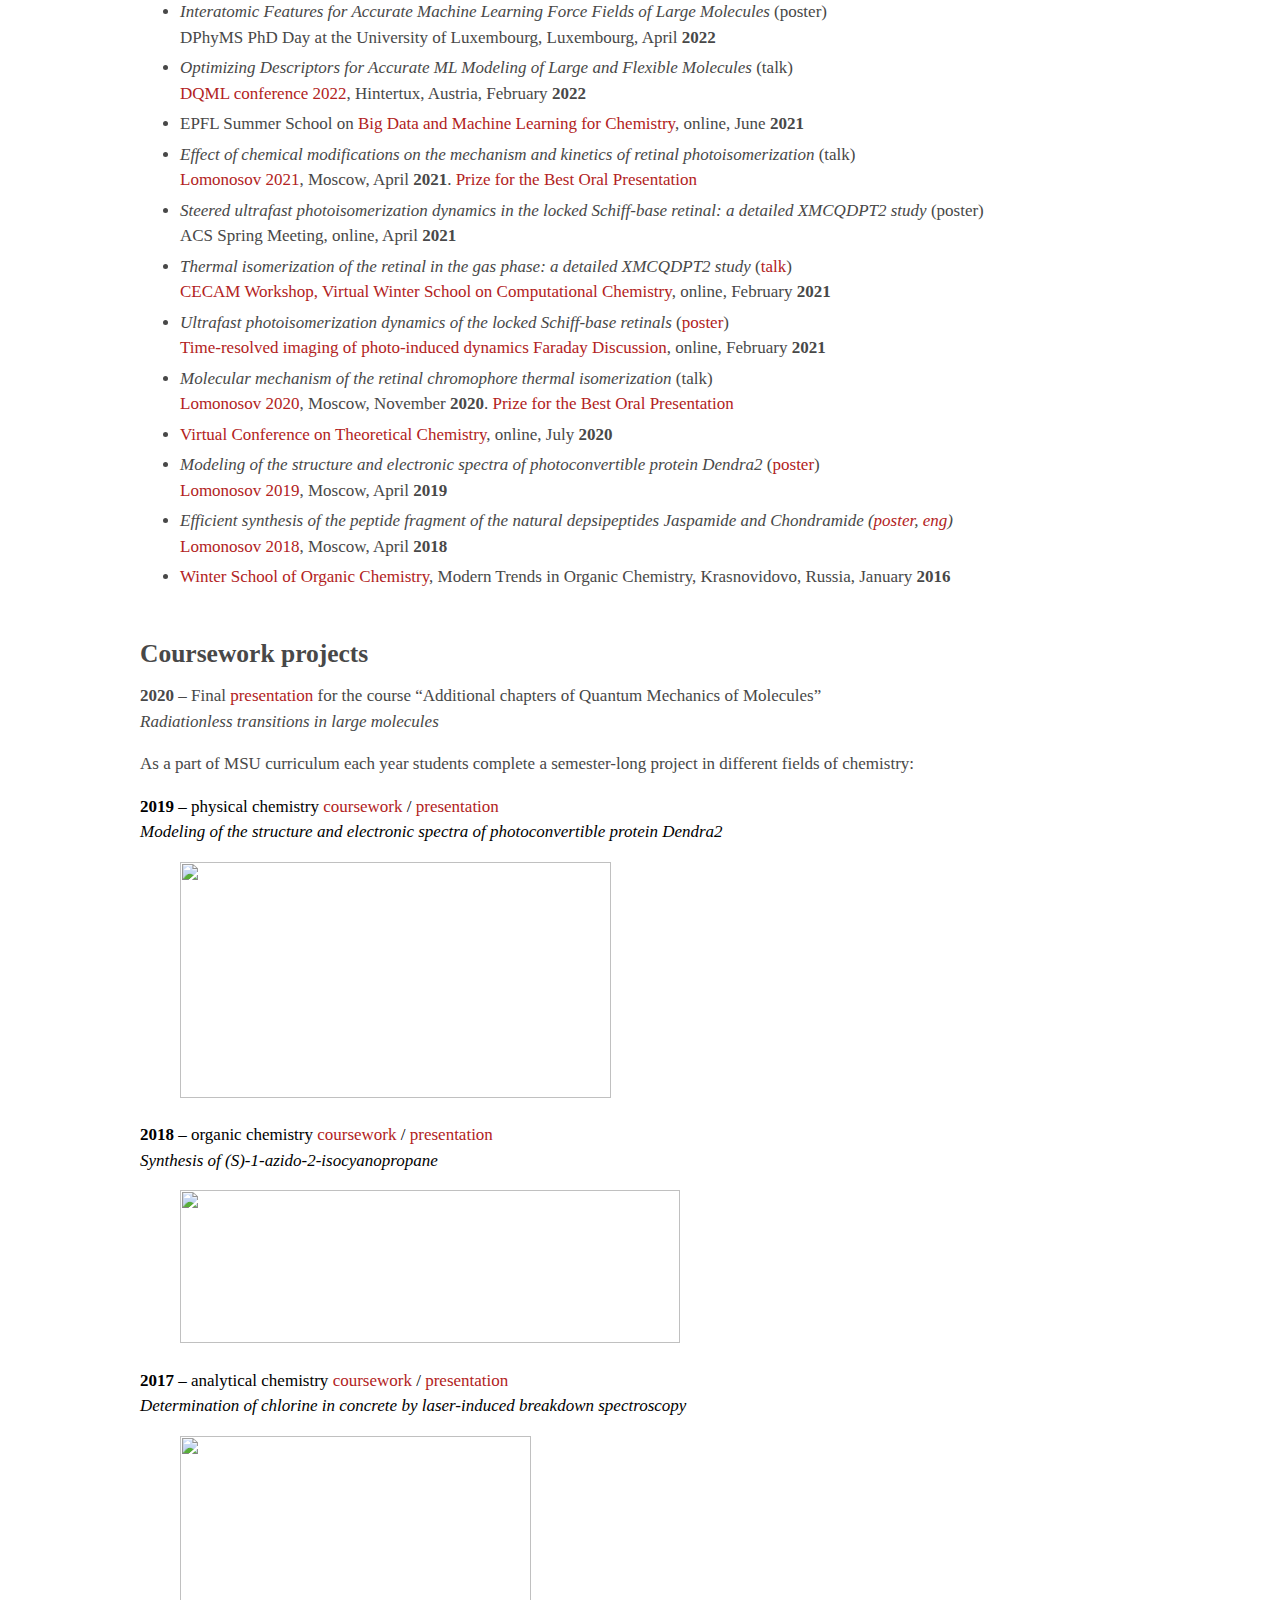
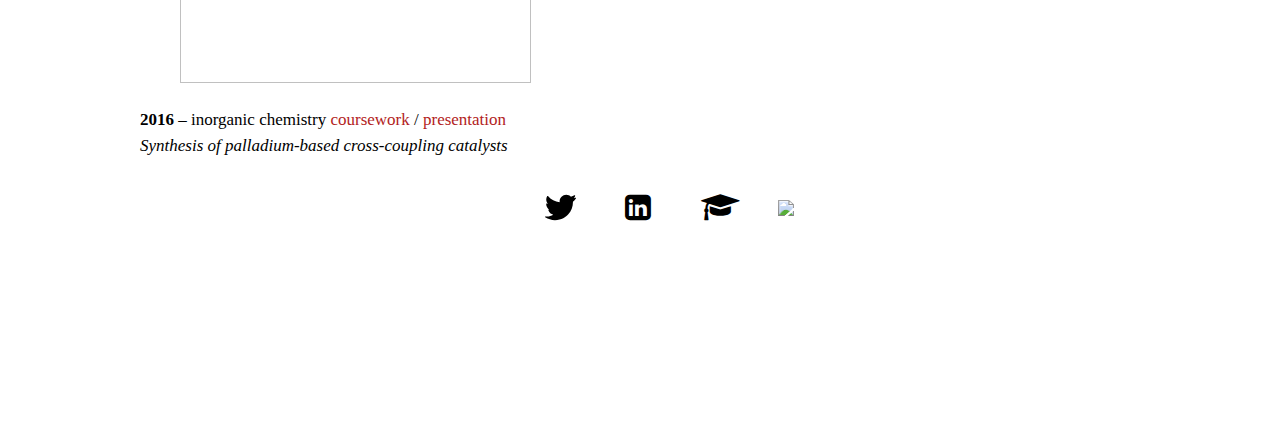
==== commit c75b7f7c: "Update publications.html" ====
--- a/publications.html
+++ b/publications.html
@@ -230,7 +230,7 @@
 	<a href="https://kabylda.files.wordpress.com/2020/03/kabylda_poster_l2018_eng.pdf" target="_blank">eng</a>)</em> <br>
 	<a href="https://lomonosov-msu.ru/eng/event/5000/" target="_blank">Lomonosov 2018</a>, Moscow, April <b>2018</b> </li>
 
-<li><a href="http://www.chem.msu.ru/rus/events/wsoc-2016/" target="_blank">Winter School of Organic Chemistry</a>, Modern Trends in Organic Chemistry, Moscow, January <b>2016</b></li>
+<li><a href="http://www.chem.msu.ru/rus/events/wsoc-2016/" target="_blank">Winter School of Organic Chemistry</a>, Modern Trends in Organic Chemistry, Krasnovidovo, Russia, January <b>2016</b></li>
 </ul>
 
 <h2>Coursework projects</h2>
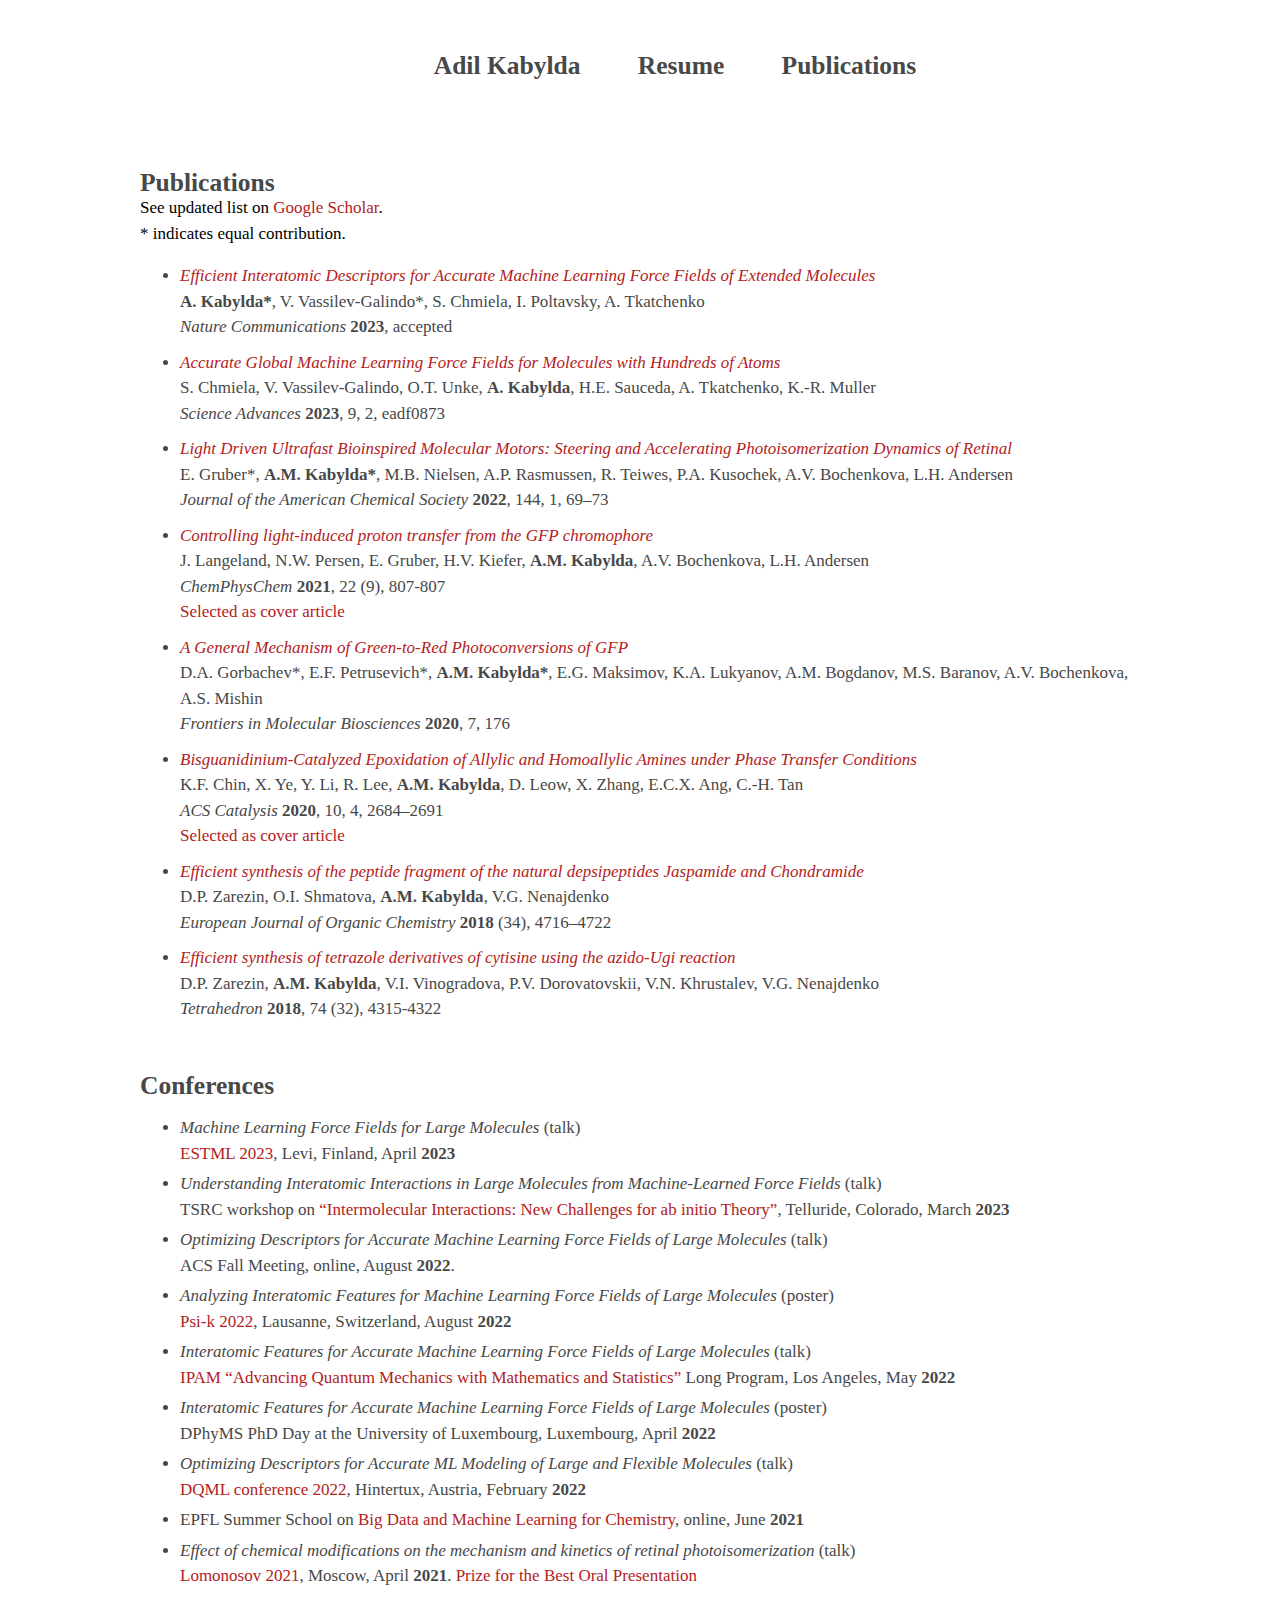
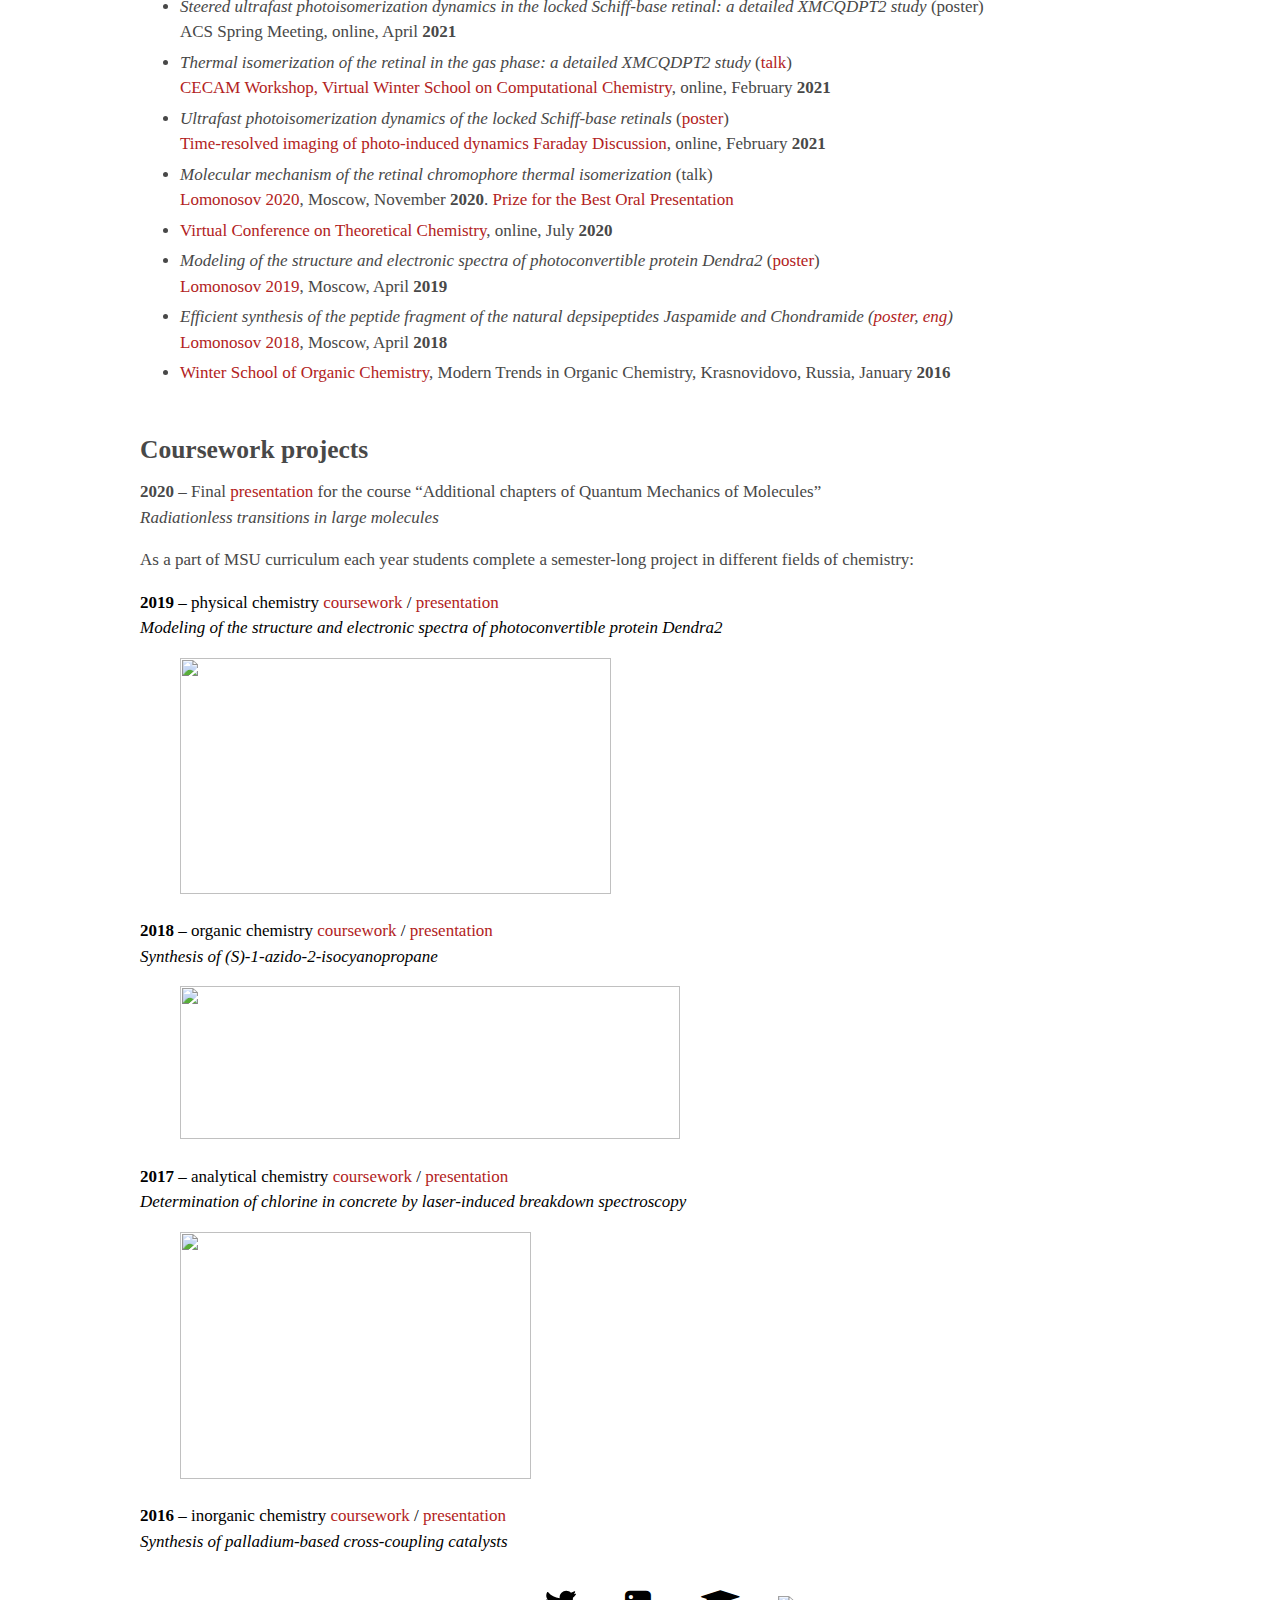
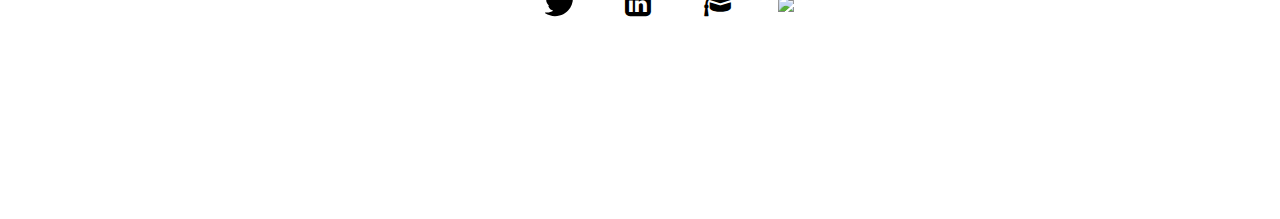
==== commit f3602df6: "Update publications.html" ====
--- a/publications.html
+++ b/publications.html
@@ -48,128 +48,56 @@
 		* indicates equal contribution.  
 		
 		<p>
-			<ul style="list-style-type:none; padding:0">
+			<ul>
 				
 			<li style="margin:10px 0px">
 				<em><a href="https://arxiv.org/abs/2209.03985" target="_blank">Efficient Interatomic Descriptors for Accurate Machine Learning Force Fields of Extended Molecules</a></em><br>
 				<b>A. Kabylda*</b>, V. Vassilev-Galindo*, S. Chmiela, I. Poltavsky, A. Tkatchenko <br>
 				<em>Nature Communications</em> <b>2023</b>, accepted <br>
-				<button class="button" onclick="myFunction('zarezin2018_1')"><i class="fa fa-align-left"></i> Abstract</button>
-				<button class="button" onclick="myFunction('zarezin2018_1bib')"><i class="fa fa-quote-right"></i> BibTex</button>
-				<div class="boxabstract" id="zarezin2018_1" style="Display:none">
-					Abstract
-					</div>
-					<div class="boxabstract" id="zarezin2018_1bib" style="Display:none">
-						@article{zarezin2018_1efficient,<br>
-					</div>	
+		
 				
 			<li style="margin:10px 0px">
 				<em><a href="https://doi.org/10.1126/sciadv.adf0873" target="_blank">Accurate Global Machine Learning Force Fields for Molecules with Hundreds of Atoms</a></em><br>
 				S. Chmiela, V. Vassilev-Galindo, O.T. Unke,  <b>A. Kabylda</b>, H.E. Sauceda, A. Tkatchenko, K.-R. Muller  <br>
 				<em>Science Advances</em> <b>2023</b>, 9, 2, eadf0873 <br>
-				<button class="button" onclick="myFunction('zarezin2018_1')"><i class="fa fa-align-left"></i> Abstract</button>
-				<button class="button" onclick="myFunction('zarezin2018_1bib')"><i class="fa fa-quote-right"></i> BibTex</button>
-				<div class="boxabstract" id="zarezin2018_1" style="Display:none">
-					Abstract
-					</div>
-					<div class="boxabstract" id="zarezin2018_1bib" style="Display:none">
-						@article{zarezin2018_1efficient,<br>
-					</div>	
+	
 				
 			<li style="margin:10px 0px">
 				<em><a href="https://doi.org/10.1021/jacs.1c10752" target="_blank">Light Driven Ultrafast Bioinspired Molecular Motors: Steering and Accelerating Photoisomerization Dynamics of Retinal</a></em><br>
 				E. Gruber*, <b>A.M. Kabylda*</b>, M.B. Nielsen, A.P. Rasmussen, R. Teiwes, P.A. Kusochek, A.V. Bochenkova, L.H. Andersen <br>
 				<em>Journal of the American Chemical Society</em> <b>2022</b>, 144, 1, 69–73 <br>
-				<button class="button" onclick="myFunction('zarezin2018_1')"><i class="fa fa-align-left"></i> Abstract</button>
-				<button class="button" onclick="myFunction('zarezin2018_1bib')"><i class="fa fa-quote-right"></i> BibTex</button>
-				<div class="boxabstract" id="zarezin2018_1" style="Display:none">
-					Abstract
-					</div>
-					<div class="boxabstract" id="zarezin2018_1bib" style="Display:none">
-						@article{zarezin2018_1efficient,<br>
-					</div>	
+	
 			<li style="margin:10px 0px">
 				<em><a href="https://doi.org/10.1002/cphc.202100068" target="_blank">Controlling light‐induced proton transfer from the GFP chromophore</a></em><br>
 				J. Langeland, N.W. Persen, E. Gruber, H.V. Kiefer, <b>A.M. Kabylda</b>, A.V. Bochenkova, L.H. Andersen <br>
 				<em>ChemPhysChem</em> <b>2021</b>, 22 (9), 807-807 <br>
 				<b, style="color:rgb(45, 45, 182)"><a href="https://doi.org/10.1002/cphc.202100281" target="_blank">Selected as cover article</a></b><br>
-				<button class="button" onclick="myFunction('zarezin2018_1')"><i class="fa fa-align-left"></i> Abstract</button>
-				<button class="button" onclick="myFunction('zarezin2018_1bib')"><i class="fa fa-quote-right"></i> BibTex</button>
-				<div class="boxabstract" id="zarezin2018_1" style="Display:none">
-					Abstract
-					</div>
-					<div class="boxabstract" id="zarezin2018_1bib" style="Display:none">
-						@article{zarezin2018_1efficient,<br>
-					
-					</div>					
+						
 			<li style="margin:10px 0px">
 				<em><a href="https://doi.org/10.3389/fmolb.2020.00176" target="_blank">A General Mechanism of Green-to-Red Photoconversions of GFP</a></em><br>
 				D.A. Gorbachev*, E.F. Petrusevich*, <b>A.M. Kabylda*</b>, E.G. Maksimov, 
 				K.A. Lukyanov, A.M. Bogdanov, M.S. Baranov, A.V. Bochenkova, A.S. Mishin <br>
 				<em>Frontiers in Molecular Biosciences</em> <b>2020</b>, 7, 176 <br>
-				<button class="button" onclick="myFunction('zarezin2018_1')"><i class="fa fa-align-left"></i> Abstract</button>
-				<button class="button" onclick="myFunction('zarezin2018_1bib')"><i class="fa fa-quote-right"></i> BibTex</button>
-				<div class="boxabstract" id="zarezin2018_1" style="Display:none">
-					Abstract
-					</div>
-					<div class="boxabstract" id="zarezin2018_1bib" style="Display:none">
-						@article{zarezin2018_1efficient,<br>
-					
-					</div>	
+
 				
 			<li style="margin:10px 0px">
 				<em><a href="https://doi.org/10.1021/acscatal.9b04862" target="_blank">Bisguanidinium-Catalyzed Epoxidation of Allylic and Homoallylic Amines under Phase Transfer Conditions</a></em><br>
 				K.F. Chin, X. Ye, Y. Li, R. Lee, <b>A.M. Kabylda</b>, D. Leow, X. Zhang, E.C.X. Ang, C.-H. Tan <br>
 				<em>ACS Catalysis</em> <b>2020</b>, 10, 4, 2684–2691 <br>
 				<b, style="color:rgb(45, 45, 182)"><a href="https://pubs.acs.org/toc/accacs/10/4" target="_blank">Selected as cover article</a></b><br>
-				<button class="button" onclick="myFunction('zarezin2018_1')"><i class="fa fa-align-left"></i> Abstract</button>
-				<button class="button" onclick="redirect_blank('https://doi.org/10.1021/acscatal.9b04862')"><i class="fa fa-file-pdf-o"></i> Paper</button>
-				<button class="button" onclick="myFunction('zarezin2018_1bib')"><i class="fa fa-quote-right"></i> BibTex</button>
-				<div class="boxabstract" id="zarezin2018_1" style="Display:none">
-					Abstract
-					</div>
-					<div class="boxabstract" id="zarezin2018_1bib" style="Display:none">
-						@article{zarezin2018_1efficient,<br>
-					
-					</div>					
+				
 
 			<li style="margin:10px 0px">
 				<em><a href="https://doi.org/10.1002/ejoc.201800992" target="_blank">Efficient synthesis of the peptide fragment of the natural depsipeptides Jaspamide and Chondramide</a></em><br>
 				D.P. Zarezin, O.I. Shmatova, <b>A.M. Kabylda</b>, V.G. Nenajdenko <br>
 				<em>European Journal of Organic Chemistry</em> <b>2018</b> (34), 4716–4722<br>
-				<button class="button" onclick="myFunction('zarezin2018_1')"><i class="fa fa-align-left"></i> Abstract</button>
-				<button class="button" onclick="redirect_blank('https://doi.org/10.1002/ejoc.201800992')"><i class="fa fa-file-pdf-o"></i> Paper</button>
-				<button class="button" onclick="myFunction('zarezin2018_1bib')"><i class="fa fa-quote-right"></i> BibTex</button>
-				<div class="boxabstract" id="zarezin2018_1" style="Display:none">
-					Abstract
-					</div>
-					<div class="boxabstract" id="zarezin2018_1bib" style="Display:none">
-						@article{zarezin2018_1efficient,<br>
-					
-					</div>	
-		
+	
 			<li style="margin:10px 0px">
 				<em><a href="https://doi.org/10.1016/j.tet.2018.06.045" target="_blank">Efficient synthesis of tetrazole derivatives of cytisine using the azido-Ugi reaction</a></em><br>
 				D.P. Zarezin, <b>A.M. Kabylda</b>, V.I. Vinogradova, P.V. Dorovatovskii, V.N. Khrustalev, V.G. Nenajdenko <br>
 				<em>Tetrahedron</em> <b>2018</b>, 74 (32), 4315-4322<br>
-				<button class="button" onclick="myFunction('zarezin2018')"><i class="fa fa-align-left"></i> Abstract</button>
-				<button class="button" onclick="redirect_blank('https://doi.org/10.1016/j.tet.2018.06.045')"><i class="fa fa-file-pdf-o"></i> Paper</button>
-				<button class="button" onclick="myFunction('zarezin2018bib')"><i class="fa fa-quote-right"></i> BibTex</button>
-				<div class="boxabstract" id="zarezin2018" style="Display:none">
-					Abstract
-					</div>
-					<div class="boxabstract" id="zarezin2018bib" style="Display:none">
-						@article{zarezin2018efficient,<br>
-						  title={Efficient synthesis of tetrazole derivatives of cytisine using the azido-Ugi reaction},<br>
-						  author={Zarezin, Danil P and Kabylda, Adil M and Vinogradova, Valentina I and Dorovatovskii, Pavel V and Khrustalev, Victor N and Nenajdenko, Valentine G},<br>
-						  journal={Tetrahedron},<br>
-						  volume={74},<br>
-						  number={32},<br>
-						  pages={4315--4322},<br>
-						  year={2018},<br>
-						  doi={10.1016/j.tet.2018.06.045}<br>
-						}						
-					</div>	
+
+	
 
 			</ul>
 
@@ -202,7 +130,7 @@
 	online, June <b>2021</b></li>
 	
 <li><em>Effect of chemical modifications on the mechanism and kinetics of retinal photoisomerization</em> (talk)<br>
-	<a href="https://lomonosov2020.chem.msu.ru/" target="_blank">Lomonosov 2021</a>, Moscow, April <b>2021</b>. <a href="https://lomonosov2021.chem.msu.ru/physical1/" target="_blank">Prize for the Best Oral Presentation</a></li>
+	<a href="https://lomonosov2021.chem.msu.ru/" target="_blank">Lomonosov 2021</a>, Moscow, April <b>2021</b>. <a href="https://lomonosov2021.chem.msu.ru/physical1/" target="_blank">Prize for the Best Oral Presentation</a></li>
 	
 <li><em>Steered ultrafast photoisomerization dynamics in the locked Schiff-base retinal: a detailed XMCQDPT2 study</em> (poster)<br>
 ACS Spring Meeting, online, April <b>2021</b></li>
@@ -258,10 +186,10 @@
 	</body>
 	<footer>
 		<ul>
-				<a href="https://twitter.com/kabylda_" class="nohover-icons"> <img src="media/twitter.svg" style="width:3.2%; margin-left:2em; margin-bottom:0.75em">  </a>
-				<a href="https://www.linkedin.com/in/kabylda/"> <i class="fa fa-linkedin-square" style="font-size:30px;margin-left:1.5em;color:black"> </i></a>
-				<a href="https://scholar.google.ru/citations?user=BIi43qMAAAAJ"> <i class="fa fa-graduation-cap" style="font-size:30px;margin-left:1.5em;color:black"> </i> </a>
-				<a href="https://orcid.org/0000-0002-8620-6135" class="nohover-icons"> <img src="media/orcid.svg" style="width:3.2%; margin-left:2em; margin-bottom:0.75em">  </a>
+				<a href="https://twitter.com/kabylda_" class="nohover-icons" target="_blank"> <img src="media/twitter.svg" style="width:3.2%; margin-left:2em; margin-bottom:0.75em">  </a>
+				<a href="https://www.linkedin.com/in/kabylda/" target="_blank"> <i class="fa fa-linkedin-square" style="font-size:30px;margin-left:1.5em;color:black"> </i></a>
+				<a href="https://scholar.google.ru/citations?user=BIi43qMAAAAJ" target="_blank"> <i class="fa fa-graduation-cap" style="font-size:30px;margin-left:1.5em;color:black"> </i> </a>
+				<a href="https://orcid.org/0000-0002-8620-6135" class="nohover-icons" target="_blank"> <img src="media/orcid.svg" style="width:3.2%; margin-left:2em; margin-bottom:0.75em">  </a>
 		</ul>
 	</footer>
 
--- a/style.css
+++ b/style.css
@@ -46,6 +46,12 @@
   color: #B22222;
 }
 
+a:hover {
+  color: #8e1b1b;
+  text-decoration: underline;
+  transition: color 0.2s ease-in-out;
+}
+
 nav ul {
   text-align: center;
 }
@@ -69,6 +75,7 @@
 }
 
 nav ul li a:hover {
+  text-decoration: none;
   color: #B22222;
 }
 
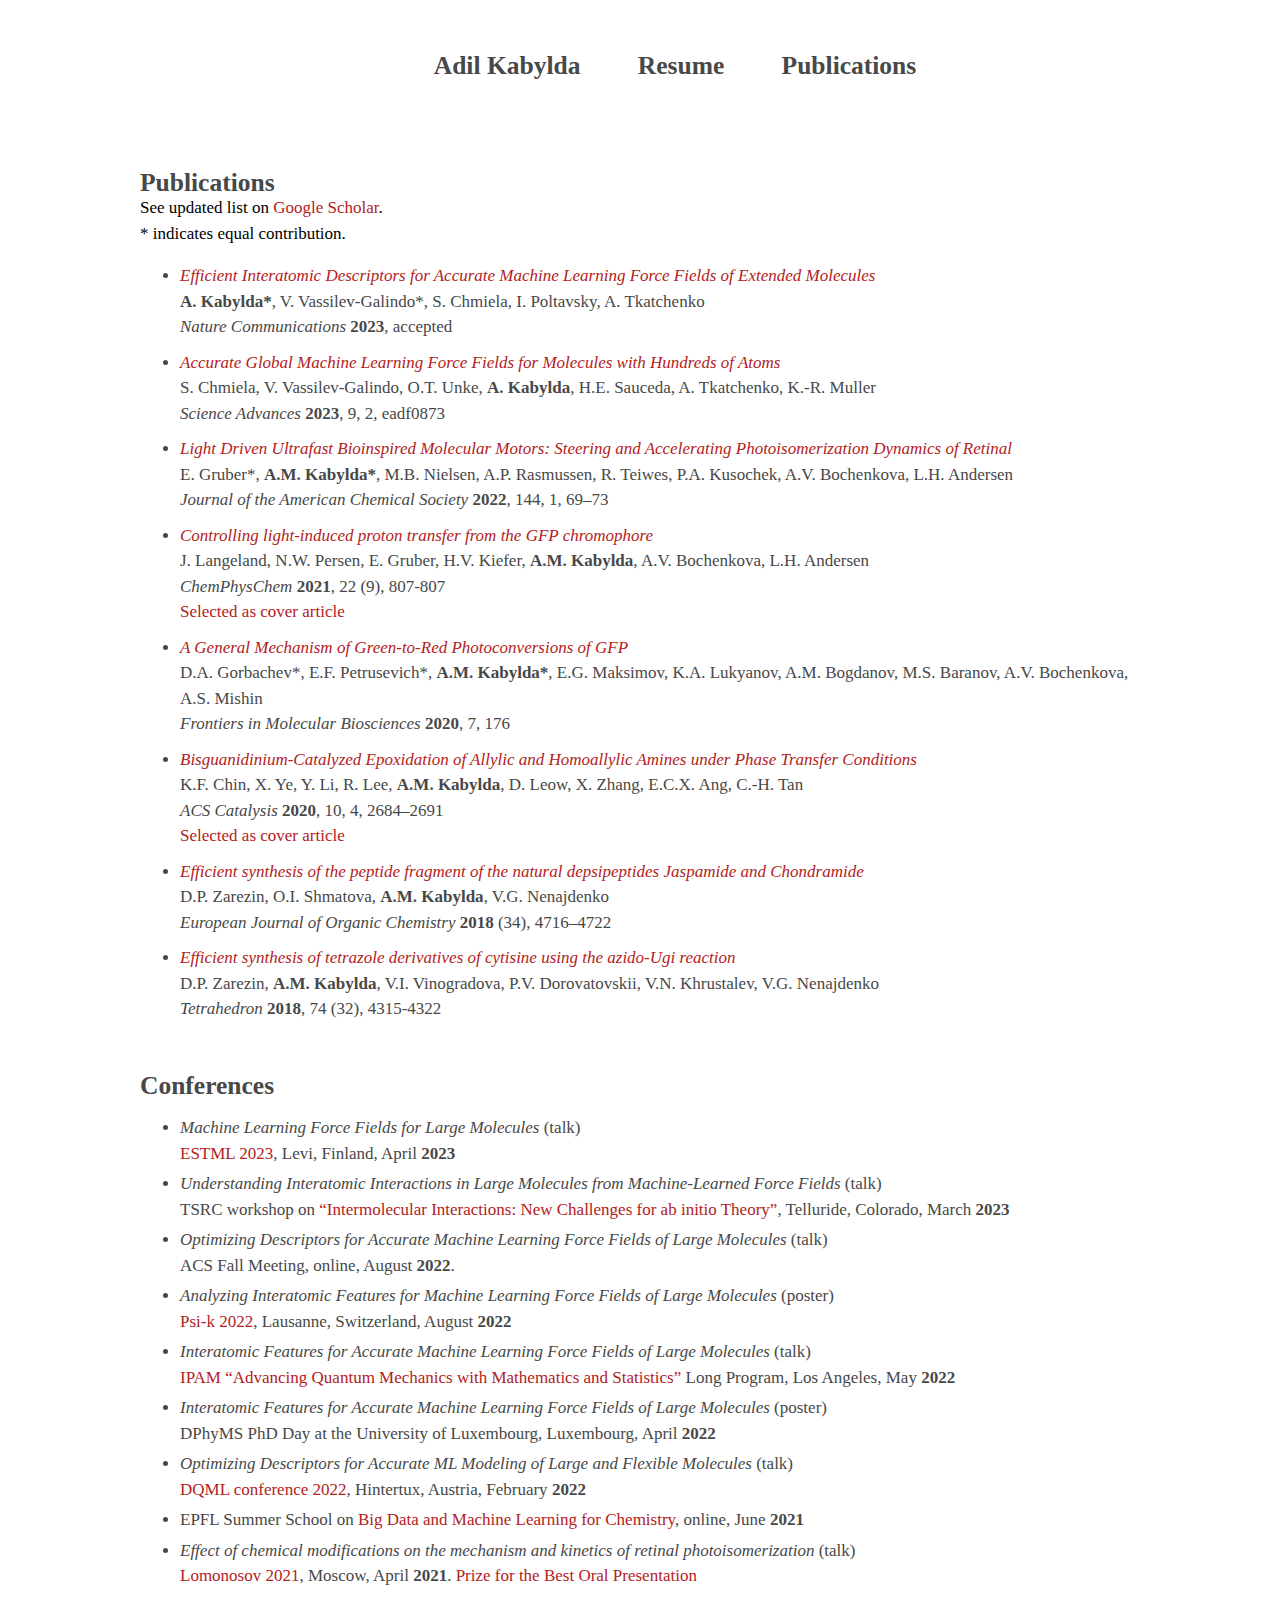
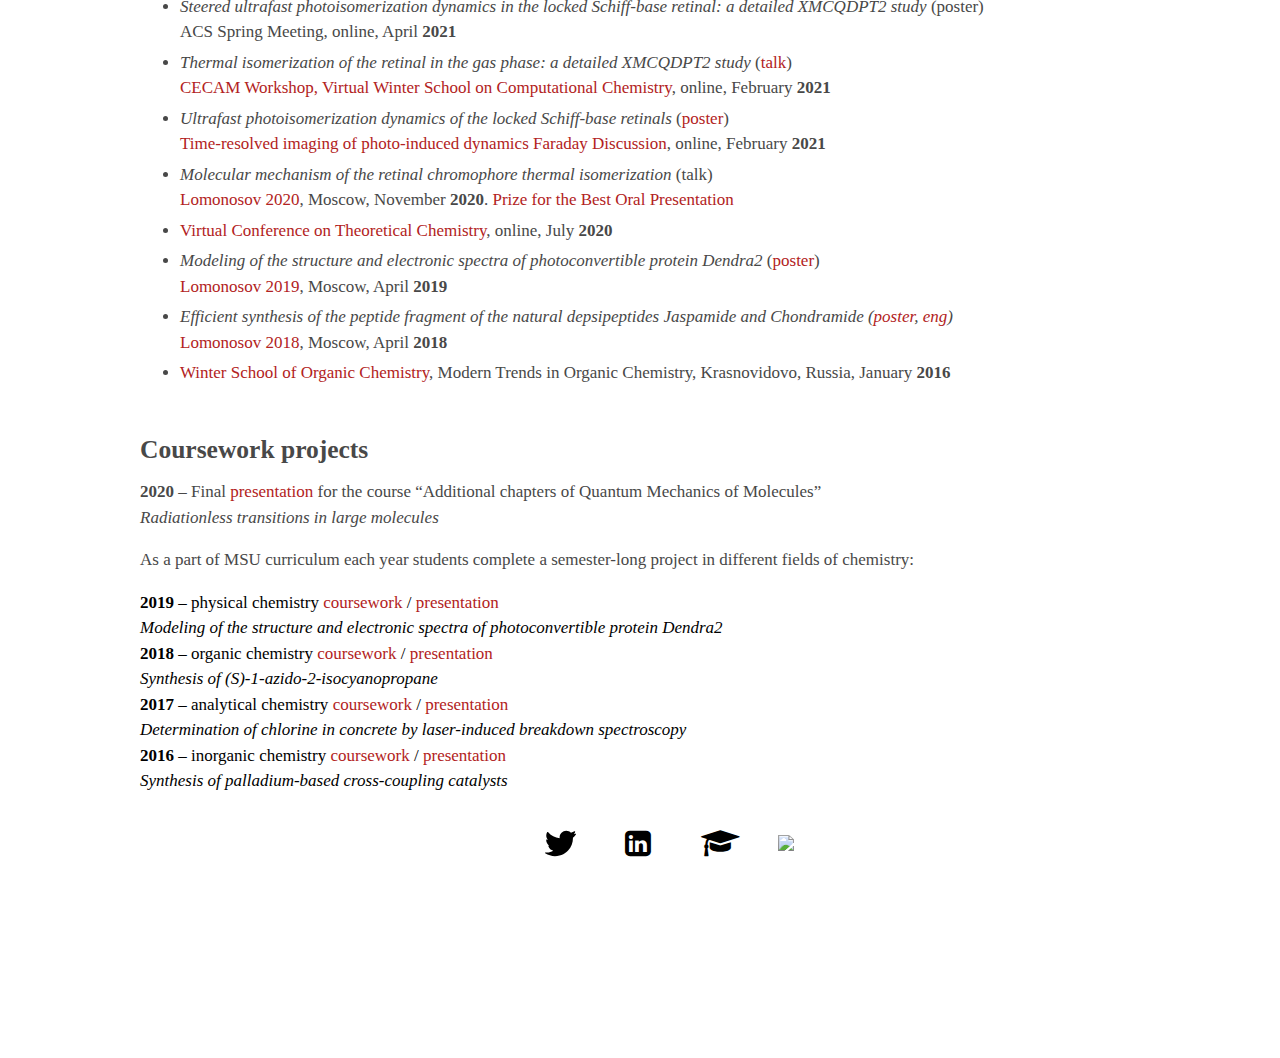
==== commit b4bf9560: "Update publications.html" ====
--- a/publications.html
+++ b/publications.html
@@ -168,19 +168,16 @@
 
 <p>As a part of MSU curriculum each year students complete a semester-long project in different fields of chemistry:</p>
 <strong>2019</strong> &#8211; physical chemistry <a href="https://kabylda.files.wordpress.com/2020/03/kabylda_phys_cw.pdf" target="_blank">coursework</a> / <a href="https://kabylda.files.wordpress.com/2020/03/kabylda_phys_pres.pdf">presentation</a> <br>
-	<em>Modeling of the structure and electronic spectra of photoconvertible protein Dendra2</em>
-<div class="wp-block-image"><figure class="aligncenter size-large is-resized"><img loading="lazy" data-attachment-id="145" data-permalink="https://kabylda.wordpress.com/phys_pic-1/" data-orig-file="https://kabylda.files.wordpress.com/2020/03/phys_pic-1.png" data-orig-size="1547,854" data-comments-opened="1" data-image-meta="{&quot;aperture&quot;:&quot;0&quot;,&quot;credit&quot;:&quot;&quot;,&quot;camera&quot;:&quot;&quot;,&quot;caption&quot;:&quot;&quot;,&quot;created_timestamp&quot;:&quot;0&quot;,&quot;copyright&quot;:&quot;&quot;,&quot;focal_length&quot;:&quot;0&quot;,&quot;iso&quot;:&quot;0&quot;,&quot;shutter_speed&quot;:&quot;0&quot;,&quot;title&quot;:&quot;&quot;,&quot;orientation&quot;:&quot;0&quot;}" data-image-title="phys_pic-1" data-image-description="" data-image-caption="" data-medium-file="https://kabylda.files.wordpress.com/2020/03/phys_pic-1.png?w=300" data-large-file="https://kabylda.files.wordpress.com/2020/03/phys_pic-1.png?w=750" src="https://kabylda.files.wordpress.com/2020/03/phys_pic-1.png?w=1024" alt="" class="wp-image-145" width="431" height="236" /></figure></div>
+	<em>Modeling of the structure and electronic spectra of photoconvertible protein Dendra2</em> <br>
 
 <strong>2018</strong> &#8211; organic chemistry <a href="https://kabylda.files.wordpress.com/2020/03/kabylda_org_cw.pdf" target="_blank">coursework</a> / <a href="https://kabylda.files.wordpress.com/2020/03/kabylda_org_pres.pdf">presentation</a> <br>
-	<em>Synthesis of (S)-1-azido-2-isocyanopropane</em>
-<div class="wp-block-image"><figure class="aligncenter size-large is-resized"><img loading="lazy" data-attachment-id="108" data-permalink="https://kabylda.wordpress.com/org_pic-1/" data-orig-file="https://kabylda.files.wordpress.com/2020/03/org_pic-1.png" data-orig-size="1219,373" data-comments-opened="1" data-image-meta="{&quot;aperture&quot;:&quot;0&quot;,&quot;credit&quot;:&quot;&quot;,&quot;camera&quot;:&quot;&quot;,&quot;caption&quot;:&quot;&quot;,&quot;created_timestamp&quot;:&quot;0&quot;,&quot;copyright&quot;:&quot;&quot;,&quot;focal_length&quot;:&quot;0&quot;,&quot;iso&quot;:&quot;0&quot;,&quot;shutter_speed&quot;:&quot;0&quot;,&quot;title&quot;:&quot;&quot;,&quot;orientation&quot;:&quot;0&quot;}" data-image-title="org_pic-1" data-image-description="" data-image-caption="" data-medium-file="https://kabylda.files.wordpress.com/2020/03/org_pic-1.png?w=300" data-large-file="https://kabylda.files.wordpress.com/2020/03/org_pic-1.png?w=750" src="https://kabylda.files.wordpress.com/2020/03/org_pic-1.png?w=750" alt="" class="wp-image-108" width="500" height="153" srcset="https://kabylda.files.wordpress.com/2020/03/org_pic-1.png?w=500 500w, https://kabylda.files.wordpress.com/2020/03/org_pic-1.png?w=1000 1000w, https://kabylda.files.wordpress.com/2020/03/org_pic-1.png?w=150 150w, https://kabylda.files.wordpress.com/2020/03/org_pic-1.png?w=300 300w, https://kabylda.files.wordpress.com/2020/03/org_pic-1.png?w=768 768w" sizes="(max-width: 500px) 100vw, 500px" /></figure></div>
+	<em>Synthesis of (S)-1-azido-2-isocyanopropane</em> <br>
 
 <strong>2017</strong> &#8211; analytical chemistry <a href="https://kabylda.files.wordpress.com/2020/03/kabylda_analyt_cw.pdf" target="_blank">coursework</a> / <a href="https://kabylda.files.wordpress.com/2020/03/kabylda_analyt_pres.pdf">presentation</a>  <br>
-	<em>Determination of chlorine in concrete by laser-induced breakdown spectroscopy</em>
-<div class="wp-block-image"><figure class="aligncenter size-large is-resized"><img loading="lazy" data-attachment-id="109" data-permalink="https://kabylda.wordpress.com/anal_pic-1/" data-orig-file="https://kabylda.files.wordpress.com/2020/03/anal_pic-1.png" data-orig-size="857,603" data-comments-opened="1" data-image-meta="{&quot;aperture&quot;:&quot;0&quot;,&quot;credit&quot;:&quot;&quot;,&quot;camera&quot;:&quot;&quot;,&quot;caption&quot;:&quot;&quot;,&quot;created_timestamp&quot;:&quot;0&quot;,&quot;copyright&quot;:&quot;&quot;,&quot;focal_length&quot;:&quot;0&quot;,&quot;iso&quot;:&quot;0&quot;,&quot;shutter_speed&quot;:&quot;0&quot;,&quot;title&quot;:&quot;&quot;,&quot;orientation&quot;:&quot;0&quot;}" data-image-title="anal_pic-1" data-image-description="" data-image-caption="" data-medium-file="https://kabylda.files.wordpress.com/2020/03/anal_pic-1.png?w=300" data-large-file="https://kabylda.files.wordpress.com/2020/03/anal_pic-1.png?w=750" src="https://kabylda.files.wordpress.com/2020/03/anal_pic-1.png?w=750" alt="" class="wp-image-109" width="351" height="247" srcset="https://kabylda.files.wordpress.com/2020/03/anal_pic-1.png?w=351 351w, https://kabylda.files.wordpress.com/2020/03/anal_pic-1.png?w=702 702w, https://kabylda.files.wordpress.com/2020/03/anal_pic-1.png?w=150 150w, https://kabylda.files.wordpress.com/2020/03/anal_pic-1.png?w=300 300w" sizes="(max-width: 351px) 100vw, 351px" /></figure></div>
+	<em>Determination of chlorine in concrete by laser-induced breakdown spectroscopy</em> <br>
 
 <strong>2016</strong> &#8211; inorganic chemistry <a href="https://kabylda.files.wordpress.com/2020/03/kabylda_inorg_cw.pdf" target="_blank">coursework</a> / <a href="https://kabylda.files.wordpress.com/2020/03/kabylda_inorg_pres.pdf">presentation</a> <br>
-	<em>Synthesis of palladium-based cross-coupling catalysts</em>
+	<em>Synthesis of palladium-based cross-coupling catalysts</em> <br>
 </div></div>
 
 	</body>
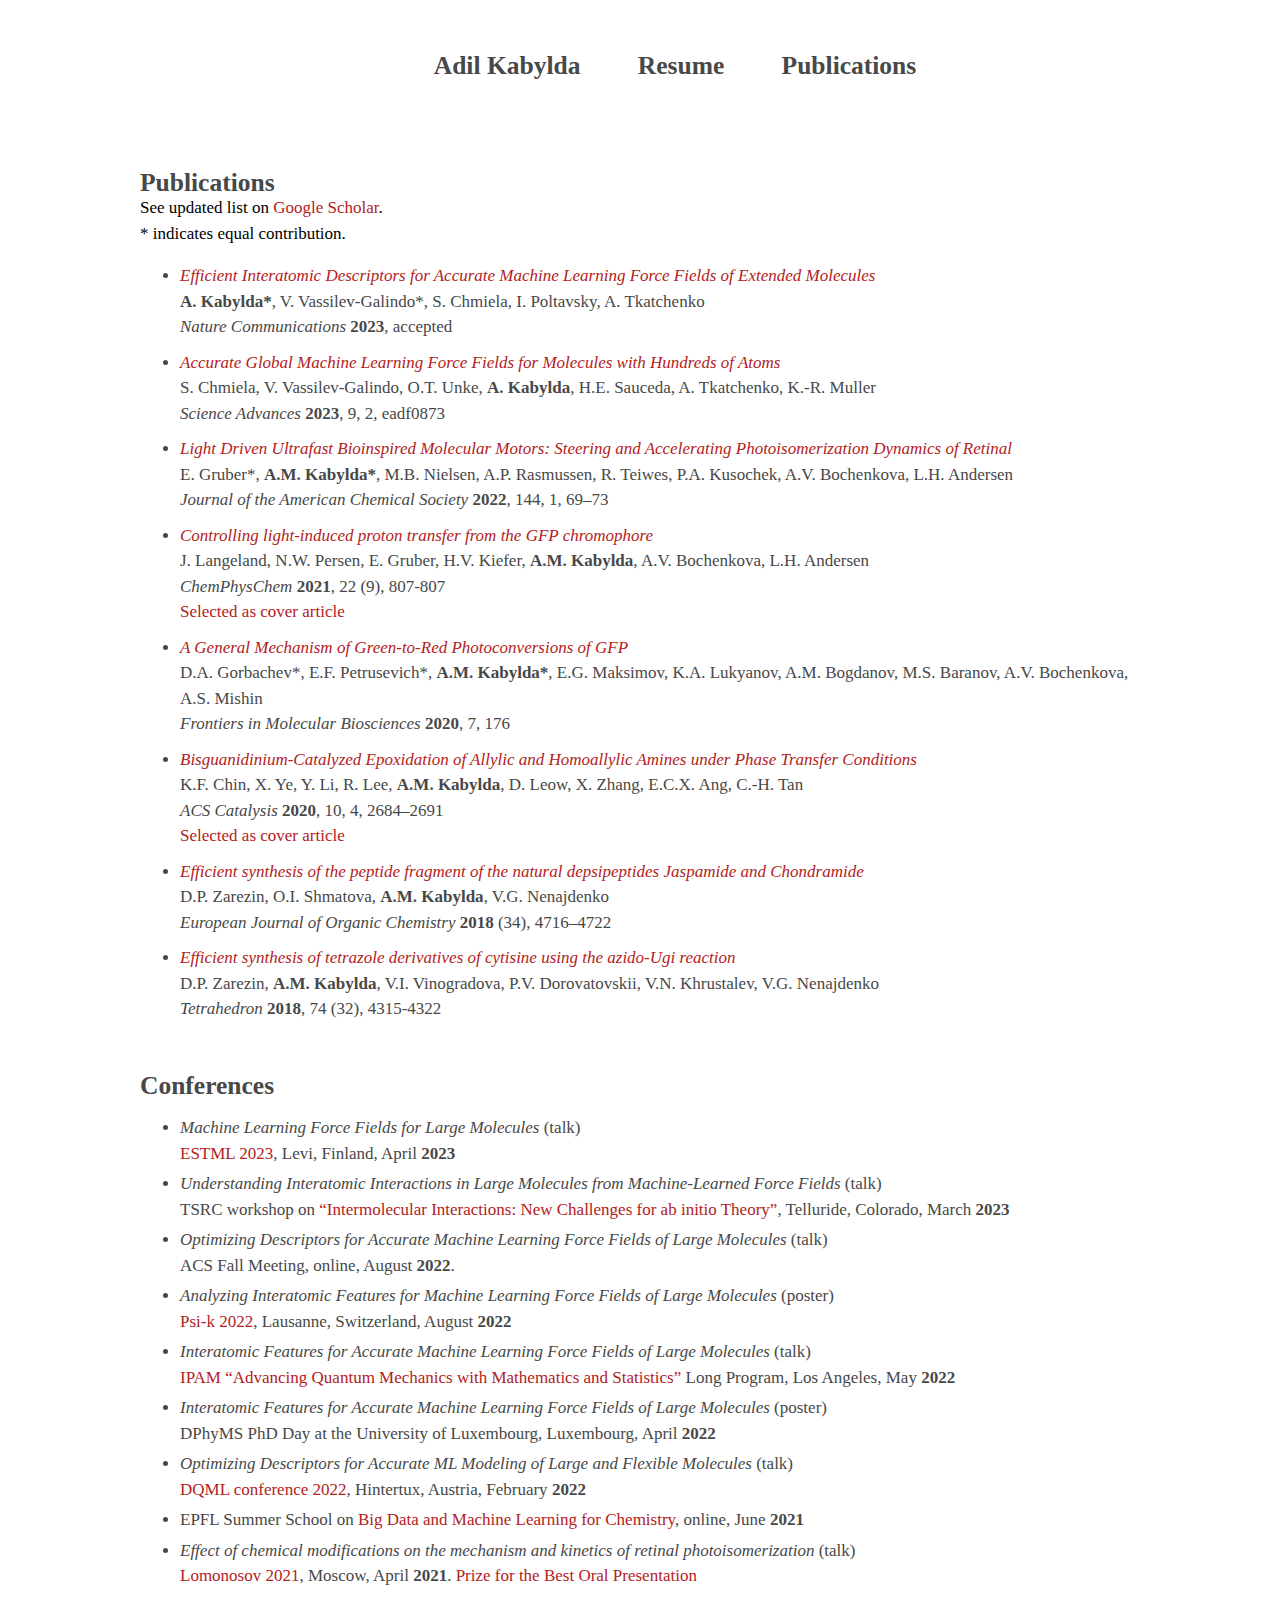
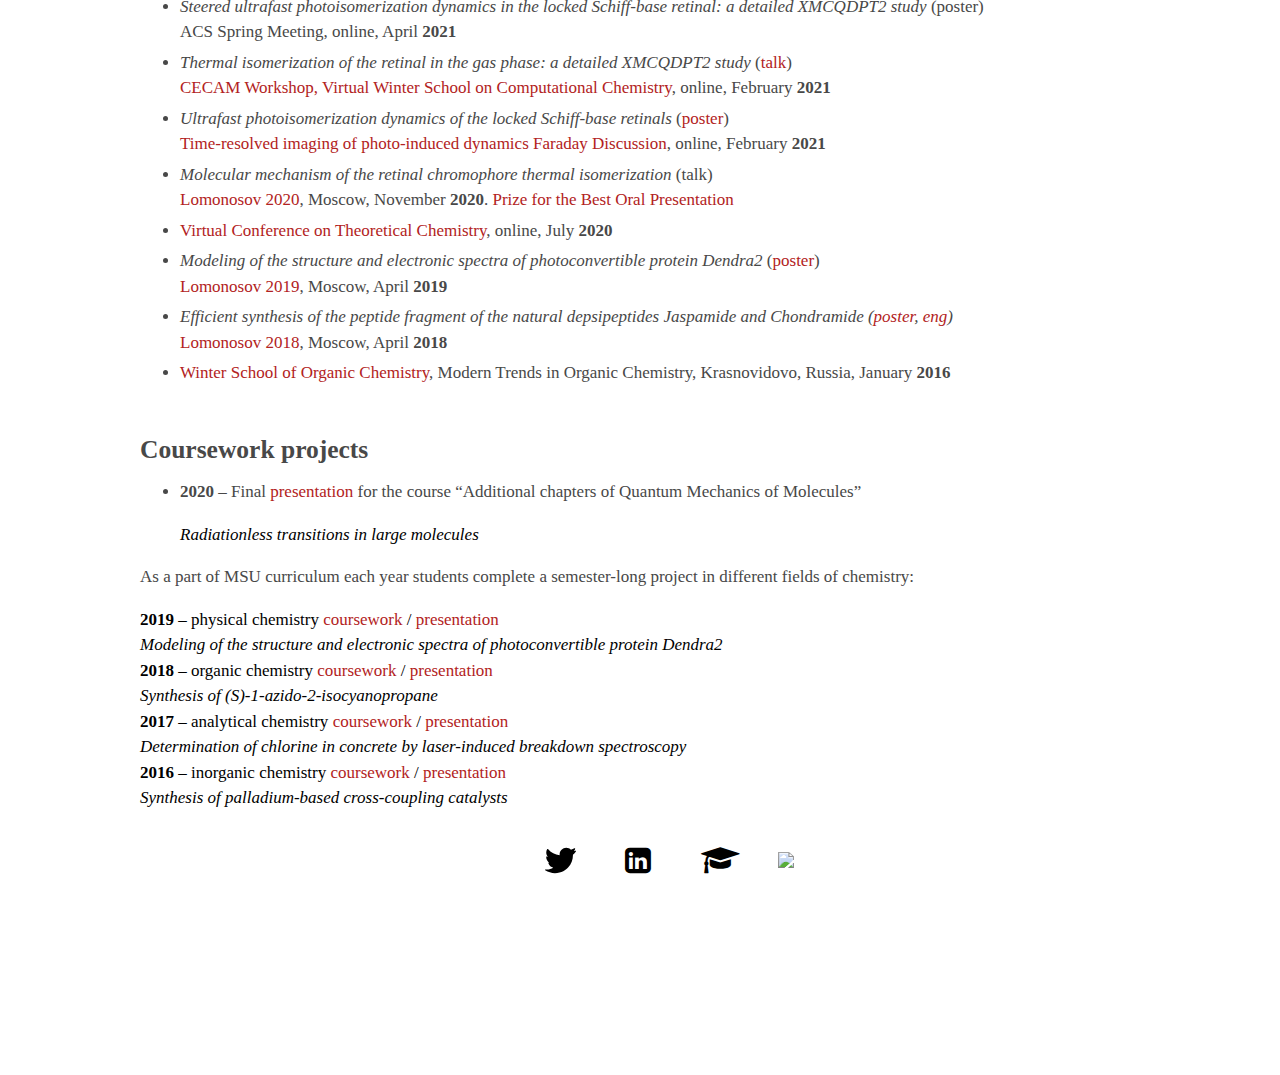
==== commit 7173a5c6: "Update publications.html" ====
--- a/publications.html
+++ b/publications.html
@@ -162,10 +162,11 @@
 </ul>
 
 <h2>Coursework projects</h2>
-
-<p><strong>2020</strong> &#8211; Final <a href="https://kabylda.files.wordpress.com/2020/03/kabylda_qm_pres.pdf" target="_blank">presentation</a> for the course &#8220;Additional chapters of Quantum Mechanics of Molecules&#8221; <br>
+<ul>
+<li><p><strong>2020</strong> &#8211; Final <a href="https://kabylda.files.wordpress.com/2020/03/kabylda_qm_pres.pdf" target="_blank">presentation</a> for the course &#8220;Additional chapters of Quantum Mechanics of Molecules&#8221; <br></li>
 <em> Radiationless transitions in large molecules </em> </p>
-
+</ul>
+		
 <p>As a part of MSU curriculum each year students complete a semester-long project in different fields of chemistry:</p>
 <strong>2019</strong> &#8211; physical chemistry <a href="https://kabylda.files.wordpress.com/2020/03/kabylda_phys_cw.pdf" target="_blank">coursework</a> / <a href="https://kabylda.files.wordpress.com/2020/03/kabylda_phys_pres.pdf">presentation</a> <br>
 	<em>Modeling of the structure and electronic spectra of photoconvertible protein Dendra2</em> <br>
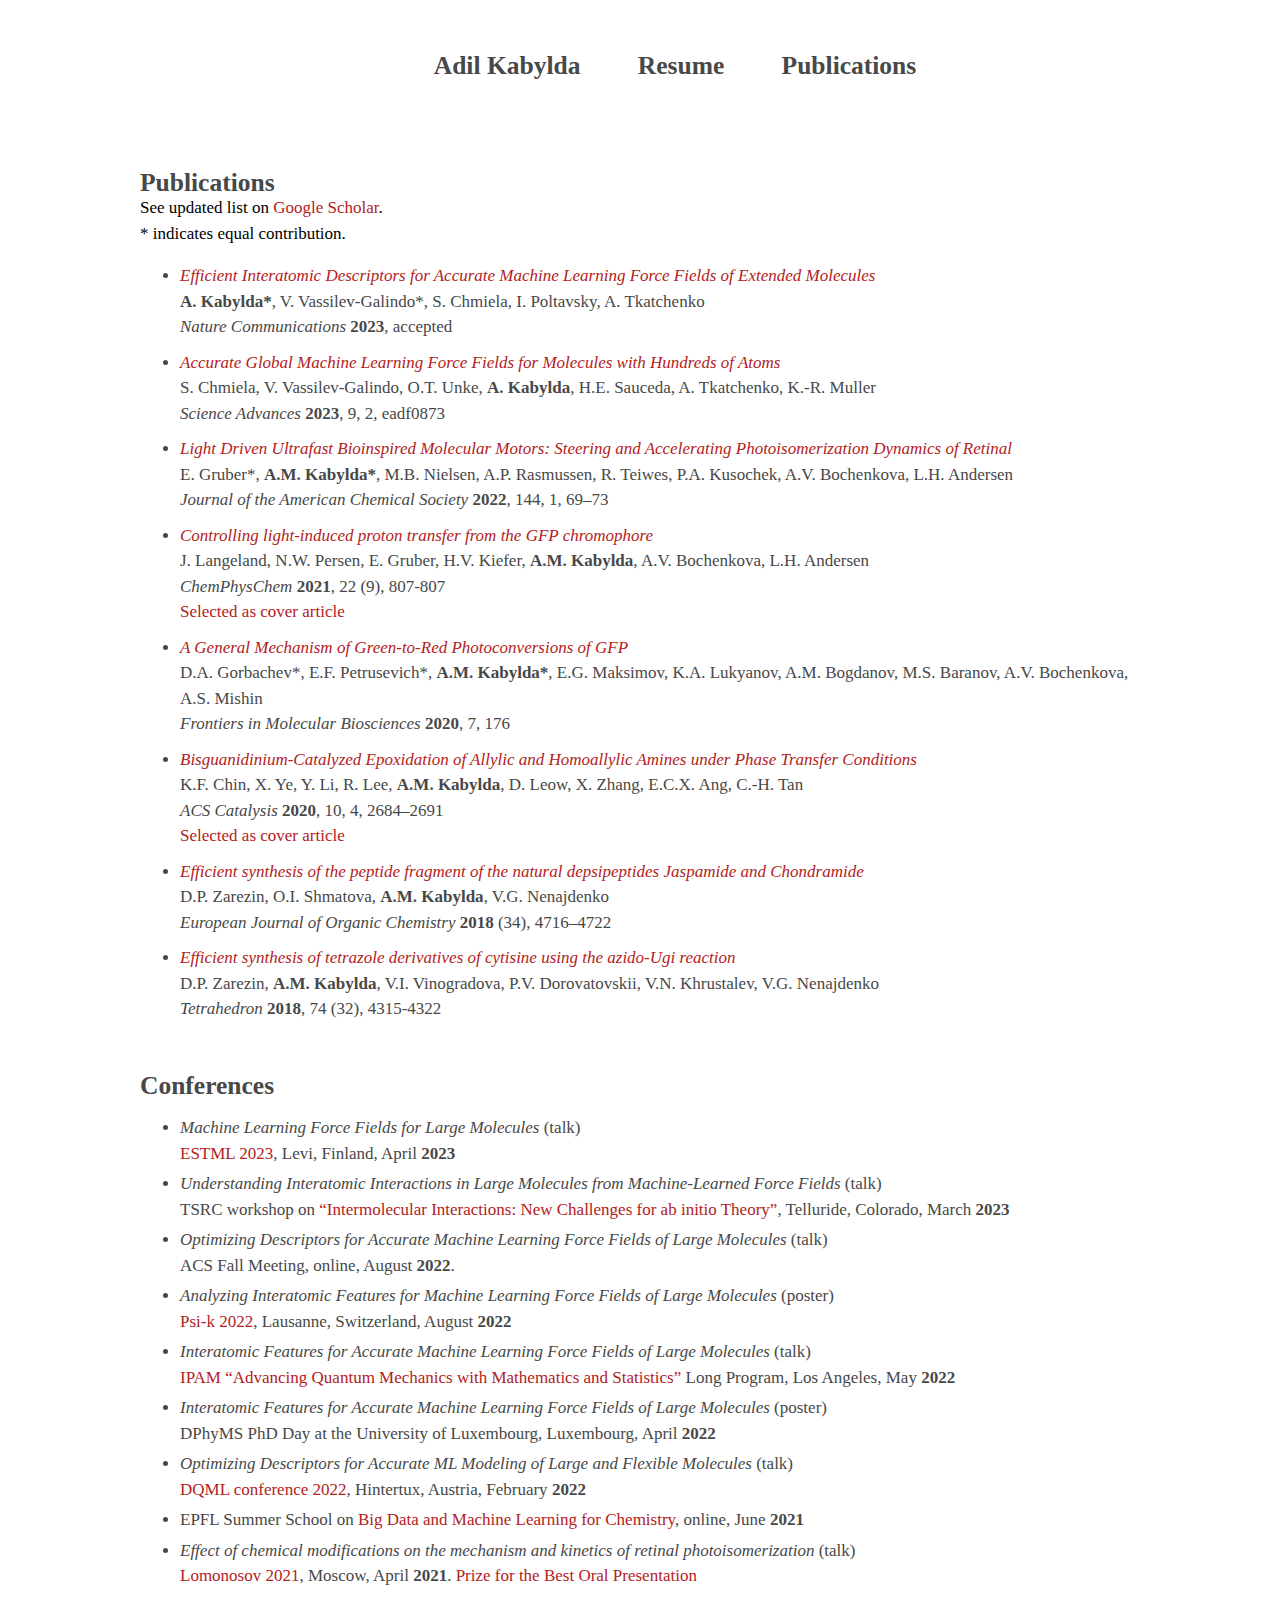
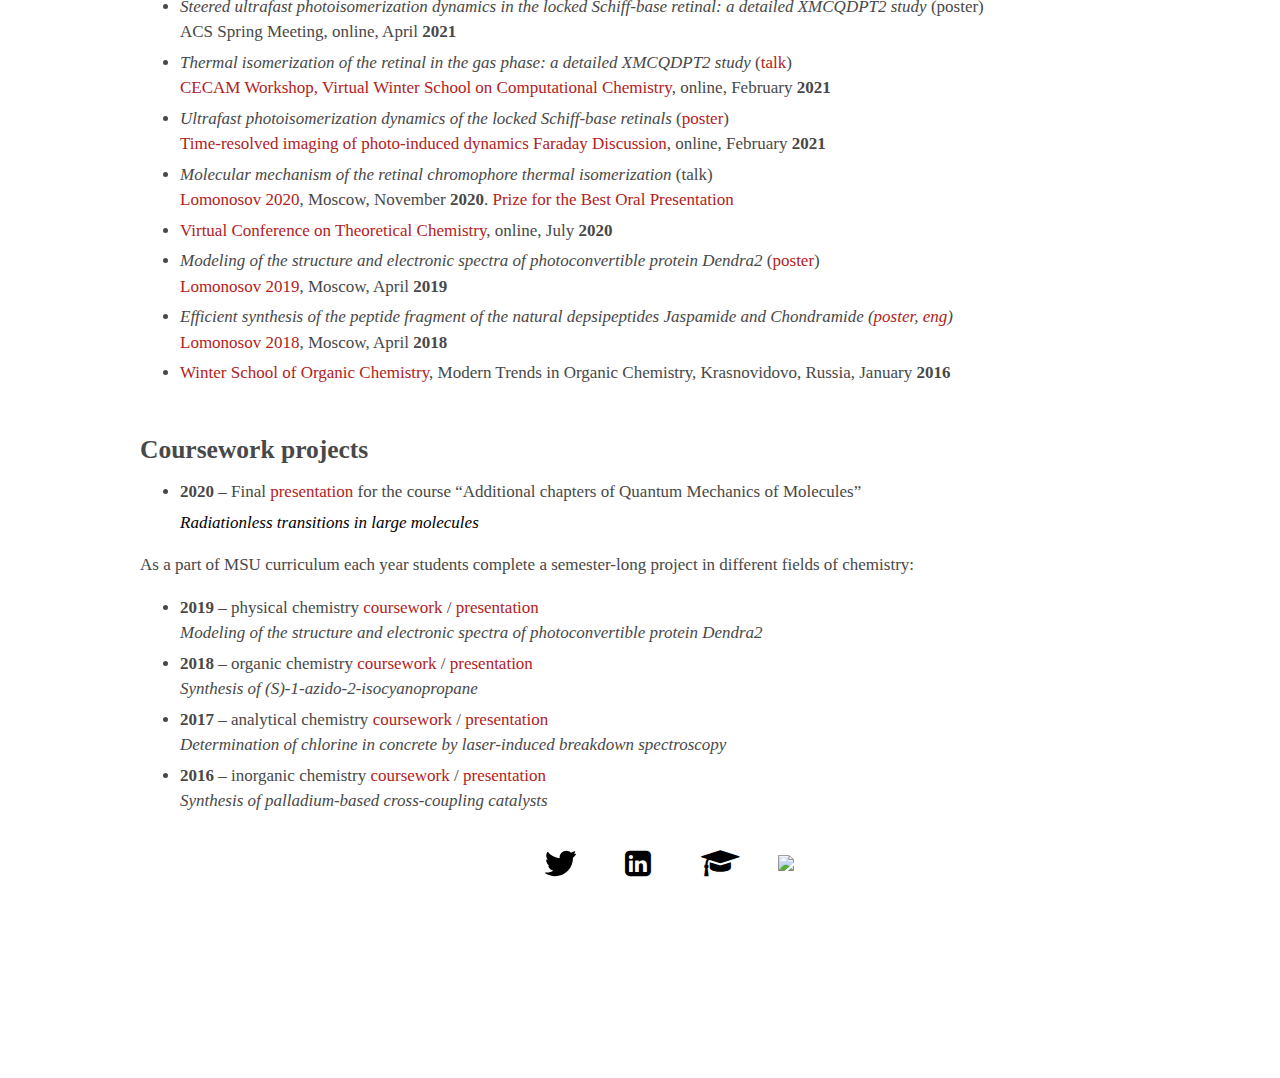
==== commit 017e6f61: "Update publications.html" ====
--- a/publications.html
+++ b/publications.html
@@ -163,22 +163,24 @@
 
 <h2>Coursework projects</h2>
 <ul>
-<li><p><strong>2020</strong> &#8211; Final <a href="https://kabylda.files.wordpress.com/2020/03/kabylda_qm_pres.pdf" target="_blank">presentation</a> for the course &#8220;Additional chapters of Quantum Mechanics of Molecules&#8221; <br></li>
-<em> Radiationless transitions in large molecules </em> </p>
+<li><strong>2020</strong> &#8211; Final <a href="https://kabylda.files.wordpress.com/2020/03/kabylda_qm_pres.pdf" target="_blank">presentation</a> for the course &#8220;Additional chapters of Quantum Mechanics of Molecules&#8221; <br></li>
+<em> Radiationless transitions in large molecules </em>
 </ul>
 		
 <p>As a part of MSU curriculum each year students complete a semester-long project in different fields of chemistry:</p>
-<strong>2019</strong> &#8211; physical chemistry <a href="https://kabylda.files.wordpress.com/2020/03/kabylda_phys_cw.pdf" target="_blank">coursework</a> / <a href="https://kabylda.files.wordpress.com/2020/03/kabylda_phys_pres.pdf">presentation</a> <br>
-	<em>Modeling of the structure and electronic spectra of photoconvertible protein Dendra2</em> <br>
+<ul>
+<li><strong>2019</strong> &#8211; physical chemistry <a href="https://kabylda.files.wordpress.com/2020/03/kabylda_phys_cw.pdf" target="_blank">coursework</a> / <a href="https://kabylda.files.wordpress.com/2020/03/kabylda_phys_pres.pdf">presentation</a> <br>
+	<em>Modeling of the structure and electronic spectra of photoconvertible protein Dendra2</em> </li>
 
-<strong>2018</strong> &#8211; organic chemistry <a href="https://kabylda.files.wordpress.com/2020/03/kabylda_org_cw.pdf" target="_blank">coursework</a> / <a href="https://kabylda.files.wordpress.com/2020/03/kabylda_org_pres.pdf">presentation</a> <br>
-	<em>Synthesis of (S)-1-azido-2-isocyanopropane</em> <br>
+<li><strong>2018</strong> &#8211; organic chemistry <a href="https://kabylda.files.wordpress.com/2020/03/kabylda_org_cw.pdf" target="_blank">coursework</a> / <a href="https://kabylda.files.wordpress.com/2020/03/kabylda_org_pres.pdf">presentation</a> <br>
+	<em>Synthesis of (S)-1-azido-2-isocyanopropane</em> </li>
 
-<strong>2017</strong> &#8211; analytical chemistry <a href="https://kabylda.files.wordpress.com/2020/03/kabylda_analyt_cw.pdf" target="_blank">coursework</a> / <a href="https://kabylda.files.wordpress.com/2020/03/kabylda_analyt_pres.pdf">presentation</a>  <br>
-	<em>Determination of chlorine in concrete by laser-induced breakdown spectroscopy</em> <br>
+<li><strong>2017</strong> &#8211; analytical chemistry <a href="https://kabylda.files.wordpress.com/2020/03/kabylda_analyt_cw.pdf" target="_blank">coursework</a> / <a href="https://kabylda.files.wordpress.com/2020/03/kabylda_analyt_pres.pdf">presentation</a>  <br>
+	<em>Determination of chlorine in concrete by laser-induced breakdown spectroscopy</em> </li>
 
-<strong>2016</strong> &#8211; inorganic chemistry <a href="https://kabylda.files.wordpress.com/2020/03/kabylda_inorg_cw.pdf" target="_blank">coursework</a> / <a href="https://kabylda.files.wordpress.com/2020/03/kabylda_inorg_pres.pdf">presentation</a> <br>
-	<em>Synthesis of palladium-based cross-coupling catalysts</em> <br>
+<li><strong>2016</strong> &#8211; inorganic chemistry <a href="https://kabylda.files.wordpress.com/2020/03/kabylda_inorg_cw.pdf" target="_blank">coursework</a> / <a href="https://kabylda.files.wordpress.com/2020/03/kabylda_inorg_pres.pdf">presentation</a> <br>
+	<em>Synthesis of palladium-based cross-coupling catalysts</em> </li>
+</ul>
 </div></div>
 
 	</body>
